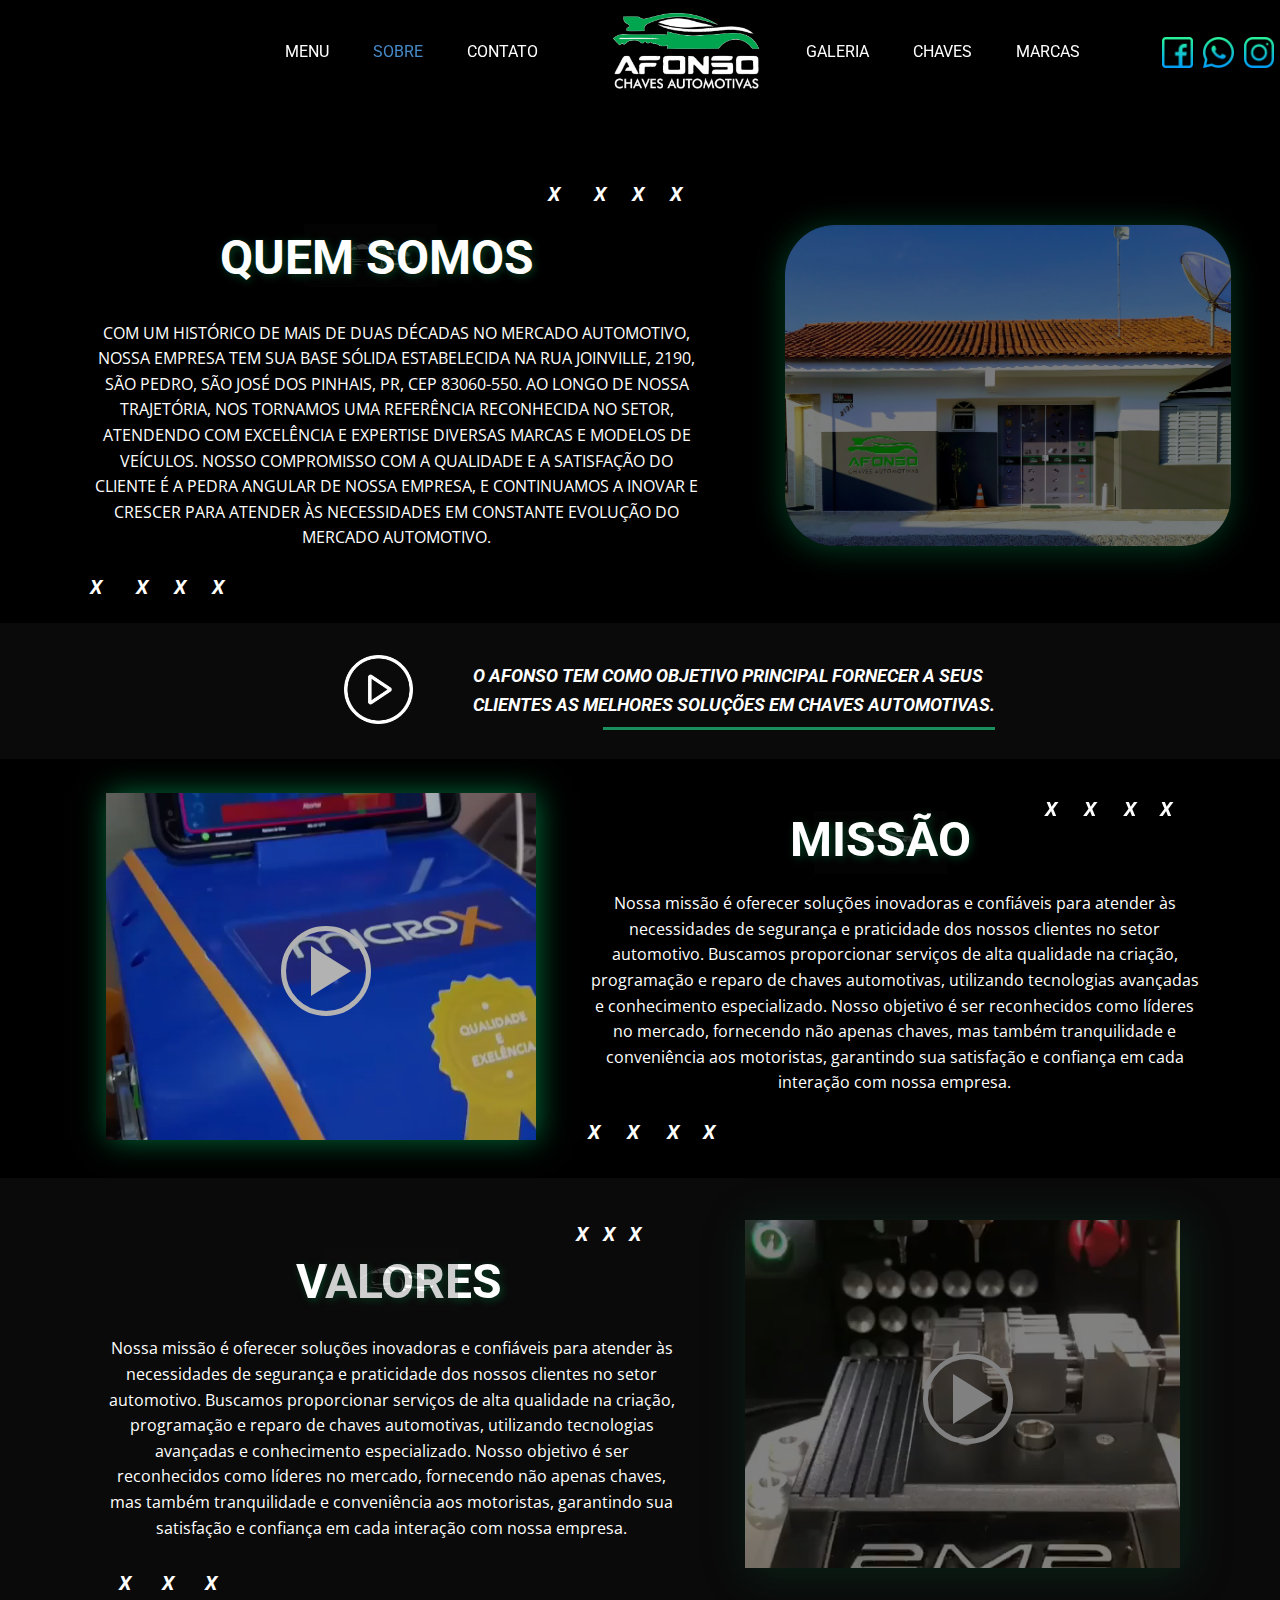
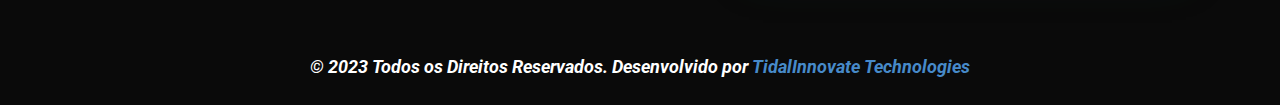
==== ABOUT/index.html @ 2c1b55ff "Add files via upload" ====
<!DOCTYPE html>
<html style="font-size: 16px;" lang="pt">

<head>
  <meta name="viewport" content="width=device-width, initial-scale=1.0">
  <meta charset="utf-8">

  <link id="u-theme-google-font" rel="stylesheet" href="https://fonts.googleapis.com/css?family=Roboto:100,100i,300,300i,400,400i,500,500i,700,700i,900,900i|Open+Sans:300,300i,400,400i,500,500i,600,600i,700,700i,800,800i">
  <link id="u-page-google-font" rel="stylesheet" href="https://fonts.googleapis.com/css?family=Roboto:100,100i,300,300i,400,400i,500,500i,700,700i,900,900i">

  <link rel="stylesheet" href="nicepage.css" media="screen">
  <link rel="stylesheet" href="Página-Inicial.css" media="screen">

  <title>Afonso Sobre</title>


  <script type="application/ld+json">{
		"@context": "http://schema.org",
		"@type": "Organization",
		"name": "Sobre",
		"logo": "images/LOGO_AFONSO-removebg-preview11.png",
		"sameAs": [
				"https://www.facebook.com/afonsochavesautomotivas?mibextid=ZbWKwL",
				"https://wa.me/5541996694881?text=Ol%C3%A1+Afonso%21+Acessei+Seu+Site+Afonso+Chaveiro+Automotivo%21",
				"https://www.instagram.com/afonsochavesautomotivas/"
		]
}</script>

</head>

<body data-home-page="Página-Inicial.html" data-home-page-title="Página Inicial" data-path-to-root="./"
  data-include-products="false" class="u-body u-overlap u-overlap-contrast u-overlap-transparent u-white u-xl-mode"
  data-lang="pt">
  <header class="u-clearfix u-grey-90 u-header u-sticky u-sticky-912f" id="sec-788a" data-animation-name=""
    data-animation-duration="0" data-animation-delay="0" data-animation-direction="">
    <div class="u-clearfix u-sheet u-sheet-1">
      <a href="../HOME/index.html" class="u-image u-logo u-image-1" data-image-width="1007" data-image-height="527">
        <img src="images/LOGO_AFONSO-removebg-preview11.png" class="u-logo-image u-logo-image-1">
      </a>
      <nav class="u-menu u-menu-one-level u-offcanvas u-menu-1">
        <div class="menu-collapse" style="font-size: 1rem; letter-spacing: 0px;">
          <a class="u-button-style u-custom-left-right-menu-spacing u-custom-padding-bottom u-custom-text-hover-color u-custom-top-bottom-menu-spacing u-nav-link u-text-active-palette-1-base u-text-hover-palette-2-base"
            href="#">
            <svg class="u-svg-link" viewBox="0 0 24 24">
              <use xmlns:xlink="http://www.w3.org/1999/xlink" xlink:href="#menu-hamburger"></use>
            </svg>
            <svg class="u-svg-content" version="1.1" id="menu-hamburger" viewBox="0 0 16 16" x="0px" y="0px"
              xmlns:xlink="http://www.w3.org/1999/xlink" xmlns="http://www.w3.org/2000/svg">
              <g>
                <rect y="1" width="16" height="2"></rect>
                <rect y="7" width="16" height="2"></rect>
                <rect y="13" width="16" height="2"></rect>
              </g>
            </svg>
          </a>
        </div>
        <div class="u-custom-menu u-nav-container">
          <ul class="u-custom-font u-heading-font u-nav u-unstyled u-nav-1">
            <li class="u-nav-item"><a href="../HOME/index.html"
                class="u-button-style u-nav-link u-text-active-palette-1-base u-text-hover-custom-color-2"
                style="padding: 10px 20px;">MENU</a>
            </li>
            <li class="u-nav-item"><a href="../ABOUT/index.html"
                class="u-button-style u-nav-link u-text-active-palette-1-base u-text-hover-custom-color-2"
                style="padding: 10px 20px;">SOBRE</a>
            </li>
            <li class="u-nav-item"><a
                class="u-button-style u-nav-link u-text-active-palette-1-base u-text-hover-custom-color-2"
                style="padding: 10px 20px;">CONTATO</a>
            </li>
          </ul>
        </div>
        <div class="u-custom-menu u-nav-container-collapse">
          <div class="u-black u-container-style u-inner-container-layout u-opacity u-opacity-95 u-sidenav">
            <div class="u-inner-container-layout u-sidenav-overflow">
              <div class="u-menu-close"></div>
              <ul class="u-align-center u-nav u-popupmenu-items u-unstyled u-nav-2">
                <li class="u-nav-item"><a class="u-button-style u-nav-link">MENU</a>
                </li>
                <li class="u-nav-item"><a class="u-button-style u-nav-link">SOBRE</a>
                </li>
                <li class="u-nav-item"><a class="u-button-style u-nav-link">CONTATO</a>
                </li>
              </ul>
            </div>
          </div>
          <div class="u-black u-menu-overlay u-opacity u-opacity-70"></div>
        </div>
      </nav>
      <nav class="u-menu u-menu-one-level u-offcanvas u-menu-2">
        <div class="menu-collapse u-custom-font u-font-roboto" style="font-size: 1rem; letter-spacing: 0px;">
          <a class="u-button-style u-custom-left-right-menu-spacing u-custom-padding-bottom u-custom-text-hover-color u-custom-top-bottom-menu-spacing u-nav-link u-text-active-palette-1-base u-text-hover-palette-2-base"
            href="#">
            <svg class="u-svg-link" viewBox="0 0 24 24">
              <use xmlns:xlink="http://www.w3.org/1999/xlink" xlink:href="#svg-8d1e"></use>
            </svg>
            <svg class="u-svg-content" version="1.1" id="svg-8d1e" viewBox="0 0 16 16" x="0px" y="0px"
              xmlns:xlink="http://www.w3.org/1999/xlink" xmlns="http://www.w3.org/2000/svg">
              <g>
                <rect y="1" width="16" height="2"></rect>
                <rect y="7" width="16" height="2"></rect>
                <rect y="13" width="16" height="2"></rect>
              </g>
            </svg>
          </a>
        </div>
        <div class="u-custom-menu u-nav-container">
          <ul class="u-custom-font u-font-roboto u-nav u-unstyled u-nav-3">
            <li class="u-nav-item"><a
                class="u-button-style u-nav-link u-text-active-palette-1-base u-text-hover-custom-color-2"
                style="padding: 10px 20px;">GALERIA</a>
            </li>
            <li class="u-nav-item"><a
                class="u-button-style u-nav-link u-text-active-palette-1-base u-text-hover-custom-color-2"
                style="padding: 10px 20px;">CHAVES</a>
            </li>
            <li class="u-nav-item"><a
                class="u-button-style u-nav-link u-text-active-palette-1-base u-text-hover-custom-color-2"
                style="padding: 10px 20px;">MARCAS</a>
            </li>
          </ul>
        </div>
        <div class="u-custom-menu u-nav-container-collapse">
          <div class="u-black u-container-style u-inner-container-layout u-opacity u-opacity-95 u-sidenav">
            <div class="u-inner-container-layout u-sidenav-overflow">
              <div class="u-menu-close"></div>
              <ul class="u-align-center u-nav u-popupmenu-items u-unstyled u-nav-4">
                <li class="u-nav-item"><a class="u-button-style u-nav-link">GALERIA</a>
                </li>
                <li class="u-nav-item"><a class="u-button-style u-nav-link">CHAVES</a>
                </li>
                <li class="u-nav-item"><a class="u-button-style u-nav-link">MARCAS</a>
                </li>
              </ul>
            </div>
          </div>
          <div class="u-black u-menu-overlay u-opacity u-opacity-70"></div>
        </div>
      </nav>
      <div class="u-social-icons u-spacing-10 u-social-icons-1">
        <a class="u-social-url" title="facebook" target="_blank"
          href="https://www.facebook.com/afonsochavesautomotivas?mibextid=ZbWKwL"><span
            class="u-file-icon u-icon u-social-facebook u-social-icon u-icon-1"><img src="images/747543.png"
              alt=""></span>
        </a>
        <a class="u-social-url" title="Whatsapp" target="_blank"
          href="https://wa.me/5541996694881?text=Ol%C3%A1+Afonso%21+Acessei+Seu+Site+Afonso+Chaveiro+Automotivo%21"><span
            class="u-file-icon u-icon u-social-icon u-social-twitter u-icon-2"><img src="images/1384079.png"
              alt=""></span>
        </a>
        <a class="u-social-url" title="https://www.instagram.com/afonsochavesautomotivas/" target="_blank"
          href="https://www.instagram.com/afonsochavesautomotivas/"><span
            class="u-file-icon u-icon u-social-icon u-social-instagram u-icon-3"><img src="images/747562.png"
              alt=""></span>
        </a>
        <a class="u-social-url" target="_blank" data-type="Custom" title="Custom" href=""><span
            class="u-file-icon u-icon u-social-custom u-social-icon u-icon-4"><img src="images/9101314.png"
              alt=""></span>
        </a>
      </div>
    </div>
  </header>
  <section class="u-clearfix u-custom-color-6 u-section-1" id="sec-0e5f">
    <div class="u-clearfix u-sheet u-sheet-1">
      <p class="u-text u-text-default u-text-1">X</p>
      <p class="u-text u-text-default u-text-2">X</p>
      <p class="u-text u-text-default u-text-3">X</p>
      <p class="u-text u-text-default u-text-4">X</p>
      <img class="custom-expanded u-image u-image-default u-opacity u-opacity-20 u-image-1"
        src="images/Cartodevisitasoficinamecnicacarroilustradopretoebranco2.png" alt="" data-image-width="1004"
        data-image-height="591">
      <h5 class="u-align-center u-text u-text-5">QUEM SOMOS</h5>
      <img class="custom-expanded u-hidden-xs u-image u-image-round u-radius-50 u-image-2"
        src="images/86807881_1528992020601541_5395140709516836864_n.jpg" alt="" data-image-width="2048"
        data-image-height="1487">
      <p class="u-align-center u-small-text u-text u-text-variant u-text-6"> COM UM HISTÓRICO DE MAIS DE DUAS DÉCADAS NO
        MERCADO AUTOMOTIVO, NOSSA EMPRESA TEM SUA BASE SÓLIDA ESTABELECIDA NA RUA JOINVILLE, 2190, SÃO PEDRO, SÃO JOSÉ
        DOS PINHAIS, PR, CEP 83060-550. AO LONGO DE NOSSA TRAJETÓRIA, NOS TORNAMOS UMA REFERÊNCIA RECONHECIDA NO SETOR,
        ATENDENDO COM EXCELÊNCIA E EXPERTISE DIVERSAS MARCAS E MODELOS DE VEÍCULOS. NOSSO COMPROMISSO COM A QUALIDADE E
        A SATISFAÇÃO DO CLIENTE É A PEDRA ANGULAR DE NOSSA EMPRESA, E CONTINUAMOS A INOVAR E CRESCER PARA ATENDER ÀS
        NECESSIDADES EM CONSTANTE EVOLUÇÃO DO MERCADO AUTOMOTIVO.</p>
      <p class="u-text u-text-default u-text-7">X</p>
      <p class="u-text u-text-default u-text-8">X</p>
      <p class="u-text u-text-default u-text-9">X</p>
      <p class="u-text u-text-default u-text-10">X</p>
    </div>
  </section>
  <section class="u-clearfix u-custom-color-1 u-section-2" id="sec-324d">
    <div class="u-clearfix u-sheet u-sheet-1">
      <div class="infinite u-social-icons u-spacing-10 u-social-icons-1" data-animation-name="pulse"
        data-animation-duration="3500" data-animation-direction="" data-animation-delay="0">
        <a class="u-social-url" title="facebook" target="_blank" href="https://facebook.com/name"><span
            class="u-file-icon u-icon u-social-facebook u-social-icon u-text-white u-icon-1"><img
              src="images/3024584-6f95a20d.png" alt=""></span>
        </a>
      </div>
      <p class="u-align-center-xs u-align-left-lg u-align-left-md u-align-left-sm u-align-left-xl u-text u-text-1"> O
        Afonso tem como objetivo principal fornecer a seus clientes as melhores soluções em chaves automotivas.</p>
      <div class="u-border-3 u-border-custom-color-3 u-expanded-width-xs u-line u-line-horizontal u-line-1"></div>
    </div>
  </section>
  <section class="u-align-center u-clearfix u-custom-color-6 u-section-3" id="sec-63b0">
    <div class="u-clearfix u-sheet u-sheet-1">
      <div class="u-expanded-width-xs u-shading u-uploaded-video u-video u-video-cover u-video-1">
        <div class="embed-responsive">
          <video class="embed-responsive-item" muted="1">
            <source src="files/Snapinsta.app_video_AF4AC5DE82F110C57F1E10A28BA719A6_video_dashinit.mp4"
              type="video/mp4">
            <p>Your browser does not support HTML5 video.</p>
          </video>
          <button class="u-video-poster"></button>
        </div>
      </div>
      <img class="custom-expanded u-image u-image-default u-opacity u-opacity-20 u-image-1"
        src="images/Cartodevisitasoficinamecnicacarroilustradopretoebranco2.png" alt="" data-image-width="1004"
        data-image-height="591">
      <h5 class="u-align-center u-text u-text-1">MISSÃO</h5>
      <p class="u-text u-text-default u-text-2">X</p>
      <p class="u-text u-text-default u-text-3">X</p>
      <p class="u-text u-text-default u-text-4">X</p>
      <p class="u-text u-text-default u-text-5">X</p>
      <p class="u-align-center u-small-text u-text u-text-variant u-text-6"> Nossa missão é oferecer soluções inovadoras
        e confiáveis para atender às necessidades de segurança e praticidade dos nossos clientes no setor automotivo.
        Buscamos proporcionar serviços de alta qualidade na criação, programação e reparo de chaves automotivas,
        utilizando tecnologias avançadas e conhecimento especializado. Nosso objetivo é ser reconhecidos como líderes no
        mercado, fornecendo não apenas chaves, mas também tranquilidade e conveniência aos motoristas, garantindo sua
        satisfação e confiança em cada interação com nossa empresa.</p>
      <p class="u-text u-text-default u-text-7">X</p>
      <p class="u-text u-text-default u-text-8">X</p>
      <p class="u-text u-text-default u-text-9">X</p>
      <p class="u-text u-text-default u-text-10">X</p>
    </div>
  </section>
  <section class="u-clearfix u-custom-color-1 u-section-4" id="sec-9ee7">
    <div class="u-clearfix u-sheet u-sheet-1">
      <div class="u-list u-list-1">
        <div class="u-repeater u-repeater-1">
          <div class="u-container-style u-list-item u-repeater-item">
            <div class="u-container-layout u-similar-container u-container-layout-1">
              <p class="u-custom-item u-text u-text-default u-text-1">X</p>
            </div>
          </div>
          <div class="u-container-style u-list-item u-repeater-item">
            <div class="u-container-layout u-similar-container u-container-layout-2">
              <p class="u-custom-item u-text u-text-default u-text-2">X</p>
            </div>
          </div>
          <div class="u-container-style u-list-item u-repeater-item">
            <div class="u-container-layout u-similar-container u-container-layout-3">
              <p class="u-custom-item u-text u-text-default u-text-3">X</p>
            </div>
          </div>
        </div>
      </div>
      <div class="u-expanded-width-xs u-shading u-uploaded-video u-video u-video-cover u-video-1">
        <div class="embed-responsive">
          <video class="embed-responsive-item" muted="1">
            <source src="files/Snapinsta.app_video_B646DDF37AE1C555E0A3A6C75332BAA9_video_dashinit.mp4"
              type="video/mp4">
            <p>Your browser does not support HTML5 video.</p>
          </video>
          <button class="u-video-poster"></button>
        </div>
      </div>
      <h5 class="u-align-center u-text u-text-4">VALORES</h5>
      <img class="custom-expanded u-image u-image-default u-opacity u-opacity-20 u-image-1"
        src="images/Cartodevisitasoficinamecnicacarroilustradopretoebranco2.png" alt="" data-image-width="1004"
        data-image-height="591">
      <p class="u-align-center u-small-text u-text u-text-variant u-text-5"> Nossa missão é oferecer soluções inovadoras
        e confiáveis para atender às necessidades de segurança e praticidade dos nossos clientes no setor automotivo.
        Buscamos proporcionar serviços de alta qualidade na criação, programação e reparo de chaves automotivas,
        utilizando tecnologias avançadas e conhecimento especializado. Nosso objetivo é ser reconhecidos como líderes no
        mercado, fornecendo não apenas chaves, mas também tranquilidade e conveniência aos motoristas, garantindo sua
        satisfação e confiança em cada interação com nossa empresa.</p>
      <p class="u-text u-text-default u-text-6">X</p>
      <p class="u-text u-text-default u-text-7">X</p>
      <p class="u-text u-text-default u-text-8">X</p>
    </div>
  </section>



  <footer class="u-align-center u-clearfix u-custom-color-1 u-footer u-footer" id="sec-695c">
    <div class="u-clearfix u-sheet u-valign-middle u-sheet-1">
      <h3 class="u-text u-text-default u-text-1"> © 2023 Todos os Direitos Reservados. Desenvolvido por <span
          class="u-text-palette-1-base">T</span>
        <span class="u-text-palette-1-base" style="">idalInnovate Technologies</span>
      </h3>
    </div>
  </footer>
  <script class="u-script" type="text/javascript" src="jquery.js" defer=""></script>
  <script class="u-script" type="text/javascript" src="nicepage.js" defer=""></script>

</body>

</html>
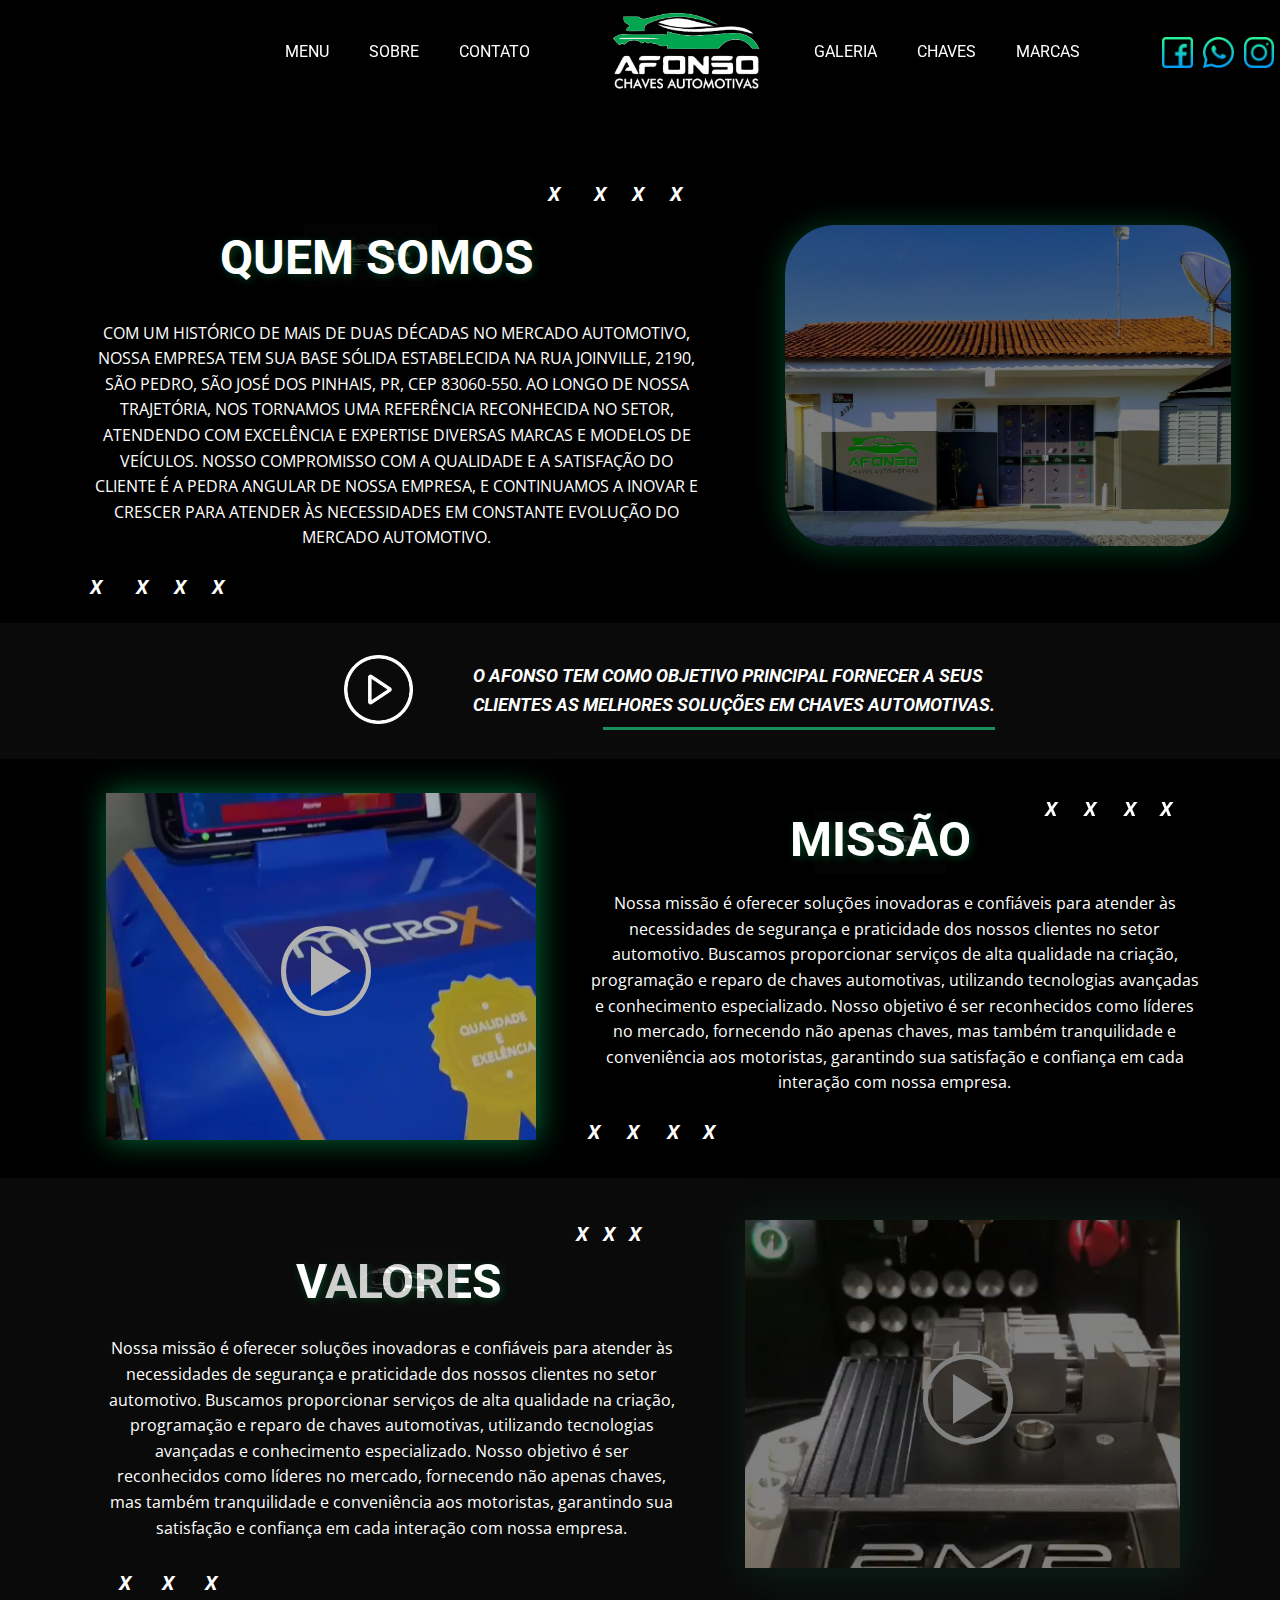
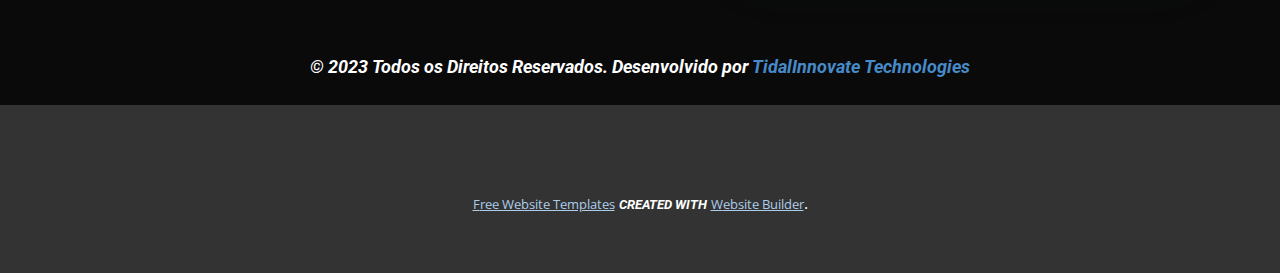
==== commit fa858f42: "V2" ====
--- a/ABOUT/index.html
+++ b/ABOUT/index.html
@@ -1,20 +1,24 @@
 <!DOCTYPE html>
-<html style="font-size: 16px;" lang="pt">
-
-<head>
-  <meta name="viewport" content="width=device-width, initial-scale=1.0">
-  <meta charset="utf-8">
-
-  <link id="u-theme-google-font" rel="stylesheet" href="https://fonts.googleapis.com/css?family=Roboto:100,100i,300,300i,400,400i,500,500i,700,700i,900,900i|Open+Sans:300,300i,400,400i,500,500i,600,600i,700,700i,800,800i">
-  <link id="u-page-google-font" rel="stylesheet" href="https://fonts.googleapis.com/css?family=Roboto:100,100i,300,300i,400,400i,500,500i,700,700i,900,900i">
-
-  <link rel="stylesheet" href="nicepage.css" media="screen">
-  <link rel="stylesheet" href="Página-Inicial.css" media="screen">
-
-  <title>Afonso Sobre</title>
-
-
-  <script type="application/ld+json">{
+<html style="font-size: 16px;" lang="pt"><head>
+    <meta name="viewport" content="width=device-width, initial-scale=1.0">
+    <meta charset="utf-8">
+    <meta name="keywords" content="">
+    <meta name="description" content="">
+    <title>Página Inicial</title>
+    <link rel="stylesheet" href="nicepage.css" media="screen">
+<link rel="stylesheet" href="Página-Inicial.css" media="screen">
+    <script class="u-script" type="text/javascript" src="jquery.js" defer=""></script>
+    <script class="u-script" type="text/javascript" src="nicepage.js" defer=""></script>
+    <meta name="generator" content="Nicepage 5.21.3, nicepage.com">
+    <link id="u-theme-google-font" rel="stylesheet" href="https://fonts.googleapis.com/css?family=Roboto:100,100i,300,300i,400,400i,500,500i,700,700i,900,900i|Open+Sans:300,300i,400,400i,500,500i,600,600i,700,700i,800,800i">
+    <link id="u-page-google-font" rel="stylesheet" href="https://fonts.googleapis.com/css?family=Roboto:100,100i,300,300i,400,400i,500,500i,700,700i,900,900i">
+    
+    
+    
+    
+    
+    
+    <script type="application/ld+json">{
 		"@context": "http://schema.org",
 		"@type": "Organization",
 		"name": "Sobre",
@@ -25,272 +29,185 @@
 				"https://www.instagram.com/afonsochavesautomotivas/"
 		]
 }</script>
-
-</head>
-
-<body data-home-page="Página-Inicial.html" data-home-page-title="Página Inicial" data-path-to-root="./"
-  data-include-products="false" class="u-body u-overlap u-overlap-contrast u-overlap-transparent u-white u-xl-mode"
-  data-lang="pt">
-  <header class="u-clearfix u-grey-90 u-header u-sticky u-sticky-912f" id="sec-788a" data-animation-name=""
-    data-animation-duration="0" data-animation-delay="0" data-animation-direction="">
-    <div class="u-clearfix u-sheet u-sheet-1">
-      <a href="../HOME/index.html" class="u-image u-logo u-image-1" data-image-width="1007" data-image-height="527">
-        <img src="images/LOGO_AFONSO-removebg-preview11.png" class="u-logo-image u-logo-image-1">
+    <meta name="theme-color" content="#478ac9">
+    <meta property="og:title" content="Página Inicial">
+    <meta property="og:type" content="website">
+  <meta data-intl-tel-input-cdn-path="intlTelInput/"></head>
+  <body data-home-page="Página-Inicial.html" data-home-page-title="Página Inicial" data-path-to-root="./" data-include-products="false" class="u-body u-overlap u-overlap-contrast u-overlap-transparent u-white u-xl-mode" data-lang="pt"><header class="u-clearfix u-grey-90 u-header u-sticky u-sticky-912f" id="sec-788a" data-animation-name="" data-animation-duration="0" data-animation-delay="0" data-animation-direction=""><div class="u-clearfix u-sheet u-sheet-1">
+        <a href="https://nicepage.com" class="u-image u-logo u-image-1" data-image-width="1007" data-image-height="527">
+          <img src="images/LOGO_AFONSO-removebg-preview11.png" class="u-logo-image u-logo-image-1">
+        </a>
+        <nav class="u-menu u-menu-one-level u-offcanvas u-menu-1">
+          <div class="menu-collapse" style="font-size: 1rem; letter-spacing: 0px;">
+            <a class="u-button-style u-custom-left-right-menu-spacing u-custom-padding-bottom u-custom-text-hover-color u-custom-top-bottom-menu-spacing u-nav-link u-text-active-palette-1-base u-text-hover-palette-2-base" href="#">
+              <svg class="u-svg-link" viewBox="0 0 24 24"><use xmlns:xlink="http://www.w3.org/1999/xlink" xlink:href="#menu-hamburger"></use></svg>
+              <svg class="u-svg-content" version="1.1" id="menu-hamburger" viewBox="0 0 16 16" x="0px" y="0px" xmlns:xlink="http://www.w3.org/1999/xlink" xmlns="http://www.w3.org/2000/svg"><g><rect y="1" width="16" height="2"></rect><rect y="7" width="16" height="2"></rect><rect y="13" width="16" height="2"></rect>
+</g></svg>
+            </a>
+          </div>
+          <div class="u-custom-menu u-nav-container">
+            <ul class="u-custom-font u-heading-font u-nav u-unstyled u-nav-1"><li class="u-nav-item"><a class="u-button-style u-nav-link u-text-active-palette-1-base u-text-hover-custom-color-2" style="padding: 10px 20px;">MENU</a>
+</li><li class="u-nav-item"><a class="u-button-style u-nav-link u-text-active-palette-1-base u-text-hover-custom-color-2" style="padding: 10px 20px;">SOBRE</a>
+</li><li class="u-nav-item"><a class="u-button-style u-nav-link u-text-active-palette-1-base u-text-hover-custom-color-2" style="padding: 10px 20px;">CONTATO</a>
+</li></ul>
+          </div>
+          <div class="u-custom-menu u-nav-container-collapse">
+            <div class="u-black u-container-style u-inner-container-layout u-opacity u-opacity-95 u-sidenav">
+              <div class="u-inner-container-layout u-sidenav-overflow">
+                <div class="u-menu-close"></div>
+                <ul class="u-align-center u-nav u-popupmenu-items u-unstyled u-nav-2"><li class="u-nav-item"><a class="u-button-style u-nav-link">MENU</a>
+</li><li class="u-nav-item"><a class="u-button-style u-nav-link">SOBRE</a>
+</li><li class="u-nav-item"><a class="u-button-style u-nav-link">CONTATO</a>
+</li></ul>
+              </div>
+            </div>
+            <div class="u-black u-menu-overlay u-opacity u-opacity-70"></div>
+          </div>
+        </nav>
+        <nav class="u-menu u-menu-one-level u-offcanvas u-menu-2">
+          <div class="menu-collapse u-custom-font u-font-roboto" style="font-size: 1rem; letter-spacing: 0px;">
+            <a class="u-button-style u-custom-left-right-menu-spacing u-custom-padding-bottom u-custom-text-hover-color u-custom-top-bottom-menu-spacing u-nav-link u-text-active-palette-1-base u-text-hover-palette-2-base" href="#">
+              <svg class="u-svg-link" viewBox="0 0 24 24"><use xmlns:xlink="http://www.w3.org/1999/xlink" xlink:href="#svg-8d1e"></use></svg>
+              <svg class="u-svg-content" version="1.1" id="svg-8d1e" viewBox="0 0 16 16" x="0px" y="0px" xmlns:xlink="http://www.w3.org/1999/xlink" xmlns="http://www.w3.org/2000/svg"><g><rect y="1" width="16" height="2"></rect><rect y="7" width="16" height="2"></rect><rect y="13" width="16" height="2"></rect>
+</g></svg>
+            </a>
+          </div>
+          <div class="u-custom-menu u-nav-container">
+            <ul class="u-custom-font u-font-roboto u-nav u-unstyled u-nav-3"><li class="u-nav-item"><a class="u-button-style u-nav-link u-text-active-palette-1-base u-text-hover-custom-color-2" style="padding: 10px 20px;">GALERIA</a>
+</li><li class="u-nav-item"><a class="u-button-style u-nav-link u-text-active-palette-1-base u-text-hover-custom-color-2" style="padding: 10px 20px;">CHAVES</a>
+</li><li class="u-nav-item"><a class="u-button-style u-nav-link u-text-active-palette-1-base u-text-hover-custom-color-2" style="padding: 10px 20px;">MARCAS</a>
+</li></ul>
+          </div>
+          <div class="u-custom-menu u-nav-container-collapse">
+            <div class="u-black u-container-style u-inner-container-layout u-opacity u-opacity-95 u-sidenav">
+              <div class="u-inner-container-layout u-sidenav-overflow">
+                <div class="u-menu-close"></div>
+                <ul class="u-align-center u-nav u-popupmenu-items u-unstyled u-nav-4"><li class="u-nav-item"><a class="u-button-style u-nav-link">GALERIA</a>
+</li><li class="u-nav-item"><a class="u-button-style u-nav-link">CHAVES</a>
+</li><li class="u-nav-item"><a class="u-button-style u-nav-link">MARCAS</a>
+</li></ul>
+              </div>
+            </div>
+            <div class="u-black u-menu-overlay u-opacity u-opacity-70"></div>
+          </div>
+        </nav>
+        <div class="u-social-icons u-spacing-10 u-social-icons-1">
+          <a class="u-social-url" title="facebook" target="_blank" href="https://www.facebook.com/afonsochavesautomotivas?mibextid=ZbWKwL"><span class="u-file-icon u-icon u-social-facebook u-social-icon u-icon-1"><img src="images/747543.png" alt=""></span>
+          </a>
+          <a class="u-social-url" title="Whatsapp" target="_blank" href="https://wa.me/5541996694881?text=Ol%C3%A1+Afonso%21+Acessei+Seu+Site+Afonso+Chaveiro+Automotivo%21"><span class="u-file-icon u-icon u-social-icon u-social-twitter u-icon-2"><img src="images/1384079.png" alt=""></span>
+          </a>
+          <a class="u-social-url" title="https://www.instagram.com/afonsochavesautomotivas/" target="_blank" href="https://www.instagram.com/afonsochavesautomotivas/"><span class="u-file-icon u-icon u-social-icon u-social-instagram u-icon-3"><img src="images/747562.png" alt=""></span>
+          </a>
+          <a class="u-social-url" target="_blank" data-type="Custom" title="Custom" href=""><span class="u-file-icon u-icon u-social-custom u-social-icon u-icon-4"><img src="images/9101314.png" alt=""></span>
+          </a>
+        </div>
+      </div></header>
+    <section class="u-clearfix u-custom-color-6 u-section-1" id="sec-0e5f">
+      <div class="u-clearfix u-sheet u-sheet-1">
+        <p class="u-text u-text-default u-text-1">X</p>
+        <p class="u-text u-text-default u-text-2">X</p>
+        <p class="u-text u-text-default u-text-3">X</p>
+        <p class="u-text u-text-default u-text-4">X</p>
+        <img class="custom-expanded u-image u-image-default u-opacity u-opacity-20 u-image-1" src="images/Cartodevisitasoficinamecnicacarroilustradopretoebranco2.png" alt="" data-image-width="1004" data-image-height="591">
+        <h5 class="u-align-center u-text u-text-5">QUEM SOMOS</h5>
+        <img class="custom-expanded u-hidden-xs u-image u-image-round u-radius-50 u-image-2" src="images/86807881_1528992020601541_5395140709516836864_n.jpg" alt="" data-image-width="2048" data-image-height="1487">
+        <p class="u-align-center u-small-text u-text u-text-variant u-text-6"> COM UM HISTÓRICO DE MAIS DE DUAS DÉCADAS NO MERCADO AUTOMOTIVO, NOSSA EMPRESA TEM SUA BASE SÓLIDA ESTABELECIDA NA RUA JOINVILLE, 2190, SÃO PEDRO, SÃO JOSÉ DOS PINHAIS, PR, CEP 83060-550. AO LONGO DE NOSSA TRAJETÓRIA, NOS TORNAMOS UMA REFERÊNCIA RECONHECIDA NO SETOR, ATENDENDO COM EXCELÊNCIA E EXPERTISE DIVERSAS MARCAS E MODELOS DE VEÍCULOS. NOSSO COMPROMISSO COM A QUALIDADE E A SATISFAÇÃO DO CLIENTE É A PEDRA ANGULAR DE NOSSA EMPRESA, E CONTINUAMOS A INOVAR E CRESCER PARA ATENDER ÀS NECESSIDADES EM CONSTANTE EVOLUÇÃO DO MERCADO AUTOMOTIVO.</p>
+        <p class="u-text u-text-default u-text-7">X</p>
+        <p class="u-text u-text-default u-text-8">X</p>
+        <p class="u-text u-text-default u-text-9">X</p>
+        <p class="u-text u-text-default u-text-10">X</p>
+      </div>
+    </section>
+    <section class="u-clearfix u-custom-color-1 u-section-2" id="sec-324d">
+      <div class="u-clearfix u-sheet u-sheet-1">
+        <div class="infinite u-social-icons u-spacing-10 u-social-icons-1" data-animation-name="pulse" data-animation-duration="3500" data-animation-direction="" data-animation-delay="0">
+          <a class="u-social-url" title="facebook" target="_blank" href="https://facebook.com/name"><span class="u-file-icon u-icon u-social-facebook u-social-icon u-text-white u-icon-1"><img src="images/3024584-6f95a20d.png" alt=""></span>
+          </a>
+        </div>
+        <p class="u-align-center-xs u-align-left-lg u-align-left-md u-align-left-sm u-align-left-xl u-text u-text-1"> O Afonso tem como objetivo principal fornecer a seus clientes as melhores soluções em chaves automotivas.</p>
+        <div class="u-border-3 u-border-custom-color-3 u-expanded-width-xs u-line u-line-horizontal u-line-1"></div>
+      </div>
+    </section>
+    <section class="u-align-center u-clearfix u-custom-color-6 u-section-3" id="sec-63b0">
+      <div class="u-clearfix u-sheet u-sheet-1">
+        <div class="u-expanded-width-xs u-shading u-uploaded-video u-video u-video-cover u-video-1">
+          <div class="embed-responsive">
+            <video class="embed-responsive-item" muted="1">
+              <source src="files/Snapinsta.app_video_AF4AC5DE82F110C57F1E10A28BA719A6_video_dashinit.mp4" type="video/mp4">
+              <p>Your browser does not support HTML5 video.</p>
+            </video>
+            <button class="u-video-poster"></button>
+          </div>
+        </div>
+        <img class="custom-expanded u-image u-image-default u-opacity u-opacity-20 u-image-1" src="images/Cartodevisitasoficinamecnicacarroilustradopretoebranco2.png" alt="" data-image-width="1004" data-image-height="591">
+        <h5 class="u-align-center u-text u-text-1">MISSÃO</h5>
+        <p class="u-text u-text-default u-text-2">X</p>
+        <p class="u-text u-text-default u-text-3">X</p>
+        <p class="u-text u-text-default u-text-4">X</p>
+        <p class="u-text u-text-default u-text-5">X</p>
+        <p class="u-align-center u-small-text u-text u-text-variant u-text-6"> Nossa missão é oferecer soluções inovadoras e confiáveis para atender às necessidades de segurança e praticidade dos nossos clientes no setor automotivo. Buscamos proporcionar serviços de alta qualidade na criação, programação e reparo de chaves automotivas, utilizando tecnologias avançadas e conhecimento especializado. Nosso objetivo é ser reconhecidos como líderes no mercado, fornecendo não apenas chaves, mas também tranquilidade e conveniência aos motoristas, garantindo sua satisfação e confiança em cada interação com nossa empresa.</p>
+        <p class="u-text u-text-default u-text-7">X</p>
+        <p class="u-text u-text-default u-text-8">X</p>
+        <p class="u-text u-text-default u-text-9">X</p>
+        <p class="u-text u-text-default u-text-10">X</p>
+      </div>
+    </section>
+    <section class="u-clearfix u-custom-color-1 u-section-4" id="sec-9ee7">
+      <div class="u-clearfix u-sheet u-sheet-1">
+        <div class="u-list u-list-1">
+          <div class="u-repeater u-repeater-1">
+            <div class="u-container-style u-list-item u-repeater-item">
+              <div class="u-container-layout u-similar-container u-container-layout-1">
+                <p class="u-custom-item u-text u-text-default u-text-1">X</p>
+              </div>
+            </div>
+            <div class="u-container-style u-list-item u-repeater-item">
+              <div class="u-container-layout u-similar-container u-container-layout-2">
+                <p class="u-custom-item u-text u-text-default u-text-2">X</p>
+              </div>
+            </div>
+            <div class="u-container-style u-list-item u-repeater-item">
+              <div class="u-container-layout u-similar-container u-container-layout-3">
+                <p class="u-custom-item u-text u-text-default u-text-3">X</p>
+              </div>
+            </div>
+          </div>
+        </div>
+        <div class="u-expanded-width-xs u-shading u-uploaded-video u-video u-video-cover u-video-1">
+          <div class="embed-responsive">
+            <video class="embed-responsive-item" muted="1">
+              <source src="files/Snapinsta.app_video_B646DDF37AE1C555E0A3A6C75332BAA9_video_dashinit.mp4" type="video/mp4">
+              <p>Your browser does not support HTML5 video.</p>
+            </video>
+            <button class="u-video-poster"></button>
+          </div>
+        </div>
+        <h5 class="u-align-center u-text u-text-4">VALORES</h5>
+        <img class="custom-expanded u-image u-image-default u-opacity u-opacity-20 u-image-1" src="images/Cartodevisitasoficinamecnicacarroilustradopretoebranco2.png" alt="" data-image-width="1004" data-image-height="591">
+        <p class="u-align-center u-small-text u-text u-text-variant u-text-5"> Nossa missão é oferecer soluções inovadoras e confiáveis para atender às necessidades de segurança e praticidade dos nossos clientes no setor automotivo. Buscamos proporcionar serviços de alta qualidade na criação, programação e reparo de chaves automotivas, utilizando tecnologias avançadas e conhecimento especializado. Nosso objetivo é ser reconhecidos como líderes no mercado, fornecendo não apenas chaves, mas também tranquilidade e conveniência aos motoristas, garantindo sua satisfação e confiança em cada interação com nossa empresa.</p>
+        <p class="u-text u-text-default u-text-6">X</p>
+        <p class="u-text u-text-default u-text-7">X</p>
+        <p class="u-text u-text-default u-text-8">X</p>
+      </div>
+    </section>
+    
+    
+    
+    <footer class="u-align-center u-clearfix u-custom-color-1 u-footer u-footer" id="sec-695c"><div class="u-clearfix u-sheet u-valign-middle u-sheet-1">
+        <h3 class="u-text u-text-default u-text-1"> © 2023 Todos os Direitos Reservados. Desenvolvido por <span class="u-text-palette-1-base">T</span>
+          <span class="u-text-palette-1-base" style="">idalInnovate Technologies</span>
+        </h3>
+      </div></footer>
+    <section class="u-backlink u-clearfix u-grey-80">
+      <a class="u-link" href="https://nicepage.com/website-templates" target="_blank">
+        <span>Free Website Templates</span>
       </a>
-      <nav class="u-menu u-menu-one-level u-offcanvas u-menu-1">
-        <div class="menu-collapse" style="font-size: 1rem; letter-spacing: 0px;">
-          <a class="u-button-style u-custom-left-right-menu-spacing u-custom-padding-bottom u-custom-text-hover-color u-custom-top-bottom-menu-spacing u-nav-link u-text-active-palette-1-base u-text-hover-palette-2-base"
-            href="#">
-            <svg class="u-svg-link" viewBox="0 0 24 24">
-              <use xmlns:xlink="http://www.w3.org/1999/xlink" xlink:href="#menu-hamburger"></use>
-            </svg>
-            <svg class="u-svg-content" version="1.1" id="menu-hamburger" viewBox="0 0 16 16" x="0px" y="0px"
-              xmlns:xlink="http://www.w3.org/1999/xlink" xmlns="http://www.w3.org/2000/svg">
-              <g>
-                <rect y="1" width="16" height="2"></rect>
-                <rect y="7" width="16" height="2"></rect>
-                <rect y="13" width="16" height="2"></rect>
-              </g>
-            </svg>
-          </a>
-        </div>
-        <div class="u-custom-menu u-nav-container">
-          <ul class="u-custom-font u-heading-font u-nav u-unstyled u-nav-1">
-            <li class="u-nav-item"><a href="../HOME/index.html"
-                class="u-button-style u-nav-link u-text-active-palette-1-base u-text-hover-custom-color-2"
-                style="padding: 10px 20px;">MENU</a>
-            </li>
-            <li class="u-nav-item"><a href="../ABOUT/index.html"
-                class="u-button-style u-nav-link u-text-active-palette-1-base u-text-hover-custom-color-2"
-                style="padding: 10px 20px;">SOBRE</a>
-            </li>
-            <li class="u-nav-item"><a
-                class="u-button-style u-nav-link u-text-active-palette-1-base u-text-hover-custom-color-2"
-                style="padding: 10px 20px;">CONTATO</a>
-            </li>
-          </ul>
-        </div>
-        <div class="u-custom-menu u-nav-container-collapse">
-          <div class="u-black u-container-style u-inner-container-layout u-opacity u-opacity-95 u-sidenav">
-            <div class="u-inner-container-layout u-sidenav-overflow">
-              <div class="u-menu-close"></div>
-              <ul class="u-align-center u-nav u-popupmenu-items u-unstyled u-nav-2">
-                <li class="u-nav-item"><a class="u-button-style u-nav-link">MENU</a>
-                </li>
-                <li class="u-nav-item"><a class="u-button-style u-nav-link">SOBRE</a>
-                </li>
-                <li class="u-nav-item"><a class="u-button-style u-nav-link">CONTATO</a>
-                </li>
-              </ul>
-            </div>
-          </div>
-          <div class="u-black u-menu-overlay u-opacity u-opacity-70"></div>
-        </div>
-      </nav>
-      <nav class="u-menu u-menu-one-level u-offcanvas u-menu-2">
-        <div class="menu-collapse u-custom-font u-font-roboto" style="font-size: 1rem; letter-spacing: 0px;">
-          <a class="u-button-style u-custom-left-right-menu-spacing u-custom-padding-bottom u-custom-text-hover-color u-custom-top-bottom-menu-spacing u-nav-link u-text-active-palette-1-base u-text-hover-palette-2-base"
-            href="#">
-            <svg class="u-svg-link" viewBox="0 0 24 24">
-              <use xmlns:xlink="http://www.w3.org/1999/xlink" xlink:href="#svg-8d1e"></use>
-            </svg>
-            <svg class="u-svg-content" version="1.1" id="svg-8d1e" viewBox="0 0 16 16" x="0px" y="0px"
-              xmlns:xlink="http://www.w3.org/1999/xlink" xmlns="http://www.w3.org/2000/svg">
-              <g>
-                <rect y="1" width="16" height="2"></rect>
-                <rect y="7" width="16" height="2"></rect>
-                <rect y="13" width="16" height="2"></rect>
-              </g>
-            </svg>
-          </a>
-        </div>
-        <div class="u-custom-menu u-nav-container">
-          <ul class="u-custom-font u-font-roboto u-nav u-unstyled u-nav-3">
-            <li class="u-nav-item"><a
-                class="u-button-style u-nav-link u-text-active-palette-1-base u-text-hover-custom-color-2"
-                style="padding: 10px 20px;">GALERIA</a>
-            </li>
-            <li class="u-nav-item"><a
-                class="u-button-style u-nav-link u-text-active-palette-1-base u-text-hover-custom-color-2"
-                style="padding: 10px 20px;">CHAVES</a>
-            </li>
-            <li class="u-nav-item"><a
-                class="u-button-style u-nav-link u-text-active-palette-1-base u-text-hover-custom-color-2"
-                style="padding: 10px 20px;">MARCAS</a>
-            </li>
-          </ul>
-        </div>
-        <div class="u-custom-menu u-nav-container-collapse">
-          <div class="u-black u-container-style u-inner-container-layout u-opacity u-opacity-95 u-sidenav">
-            <div class="u-inner-container-layout u-sidenav-overflow">
-              <div class="u-menu-close"></div>
-              <ul class="u-align-center u-nav u-popupmenu-items u-unstyled u-nav-4">
-                <li class="u-nav-item"><a class="u-button-style u-nav-link">GALERIA</a>
-                </li>
-                <li class="u-nav-item"><a class="u-button-style u-nav-link">CHAVES</a>
-                </li>
-                <li class="u-nav-item"><a class="u-button-style u-nav-link">MARCAS</a>
-                </li>
-              </ul>
-            </div>
-          </div>
-          <div class="u-black u-menu-overlay u-opacity u-opacity-70"></div>
-        </div>
-      </nav>
-      <div class="u-social-icons u-spacing-10 u-social-icons-1">
-        <a class="u-social-url" title="facebook" target="_blank"
-          href="https://www.facebook.com/afonsochavesautomotivas?mibextid=ZbWKwL"><span
-            class="u-file-icon u-icon u-social-facebook u-social-icon u-icon-1"><img src="images/747543.png"
-              alt=""></span>
-        </a>
-        <a class="u-social-url" title="Whatsapp" target="_blank"
-          href="https://wa.me/5541996694881?text=Ol%C3%A1+Afonso%21+Acessei+Seu+Site+Afonso+Chaveiro+Automotivo%21"><span
-            class="u-file-icon u-icon u-social-icon u-social-twitter u-icon-2"><img src="images/1384079.png"
-              alt=""></span>
-        </a>
-        <a class="u-social-url" title="https://www.instagram.com/afonsochavesautomotivas/" target="_blank"
-          href="https://www.instagram.com/afonsochavesautomotivas/"><span
-            class="u-file-icon u-icon u-social-icon u-social-instagram u-icon-3"><img src="images/747562.png"
-              alt=""></span>
-        </a>
-        <a class="u-social-url" target="_blank" data-type="Custom" title="Custom" href=""><span
-            class="u-file-icon u-icon u-social-custom u-social-icon u-icon-4"><img src="images/9101314.png"
-              alt=""></span>
-        </a>
-      </div>
-    </div>
-  </header>
-  <section class="u-clearfix u-custom-color-6 u-section-1" id="sec-0e5f">
-    <div class="u-clearfix u-sheet u-sheet-1">
-      <p class="u-text u-text-default u-text-1">X</p>
-      <p class="u-text u-text-default u-text-2">X</p>
-      <p class="u-text u-text-default u-text-3">X</p>
-      <p class="u-text u-text-default u-text-4">X</p>
-      <img class="custom-expanded u-image u-image-default u-opacity u-opacity-20 u-image-1"
-        src="images/Cartodevisitasoficinamecnicacarroilustradopretoebranco2.png" alt="" data-image-width="1004"
-        data-image-height="591">
-      <h5 class="u-align-center u-text u-text-5">QUEM SOMOS</h5>
-      <img class="custom-expanded u-hidden-xs u-image u-image-round u-radius-50 u-image-2"
-        src="images/86807881_1528992020601541_5395140709516836864_n.jpg" alt="" data-image-width="2048"
-        data-image-height="1487">
-      <p class="u-align-center u-small-text u-text u-text-variant u-text-6"> COM UM HISTÓRICO DE MAIS DE DUAS DÉCADAS NO
-        MERCADO AUTOMOTIVO, NOSSA EMPRESA TEM SUA BASE SÓLIDA ESTABELECIDA NA RUA JOINVILLE, 2190, SÃO PEDRO, SÃO JOSÉ
-        DOS PINHAIS, PR, CEP 83060-550. AO LONGO DE NOSSA TRAJETÓRIA, NOS TORNAMOS UMA REFERÊNCIA RECONHECIDA NO SETOR,
-        ATENDENDO COM EXCELÊNCIA E EXPERTISE DIVERSAS MARCAS E MODELOS DE VEÍCULOS. NOSSO COMPROMISSO COM A QUALIDADE E
-        A SATISFAÇÃO DO CLIENTE É A PEDRA ANGULAR DE NOSSA EMPRESA, E CONTINUAMOS A INOVAR E CRESCER PARA ATENDER ÀS
-        NECESSIDADES EM CONSTANTE EVOLUÇÃO DO MERCADO AUTOMOTIVO.</p>
-      <p class="u-text u-text-default u-text-7">X</p>
-      <p class="u-text u-text-default u-text-8">X</p>
-      <p class="u-text u-text-default u-text-9">X</p>
-      <p class="u-text u-text-default u-text-10">X</p>
-    </div>
-  </section>
-  <section class="u-clearfix u-custom-color-1 u-section-2" id="sec-324d">
-    <div class="u-clearfix u-sheet u-sheet-1">
-      <div class="infinite u-social-icons u-spacing-10 u-social-icons-1" data-animation-name="pulse"
-        data-animation-duration="3500" data-animation-direction="" data-animation-delay="0">
-        <a class="u-social-url" title="facebook" target="_blank" href="https://facebook.com/name"><span
-            class="u-file-icon u-icon u-social-facebook u-social-icon u-text-white u-icon-1"><img
-              src="images/3024584-6f95a20d.png" alt=""></span>
-        </a>
-      </div>
-      <p class="u-align-center-xs u-align-left-lg u-align-left-md u-align-left-sm u-align-left-xl u-text u-text-1"> O
-        Afonso tem como objetivo principal fornecer a seus clientes as melhores soluções em chaves automotivas.</p>
-      <div class="u-border-3 u-border-custom-color-3 u-expanded-width-xs u-line u-line-horizontal u-line-1"></div>
-    </div>
-  </section>
-  <section class="u-align-center u-clearfix u-custom-color-6 u-section-3" id="sec-63b0">
-    <div class="u-clearfix u-sheet u-sheet-1">
-      <div class="u-expanded-width-xs u-shading u-uploaded-video u-video u-video-cover u-video-1">
-        <div class="embed-responsive">
-          <video class="embed-responsive-item" muted="1">
-            <source src="files/Snapinsta.app_video_AF4AC5DE82F110C57F1E10A28BA719A6_video_dashinit.mp4"
-              type="video/mp4">
-            <p>Your browser does not support HTML5 video.</p>
-          </video>
-          <button class="u-video-poster"></button>
-        </div>
-      </div>
-      <img class="custom-expanded u-image u-image-default u-opacity u-opacity-20 u-image-1"
-        src="images/Cartodevisitasoficinamecnicacarroilustradopretoebranco2.png" alt="" data-image-width="1004"
-        data-image-height="591">
-      <h5 class="u-align-center u-text u-text-1">MISSÃO</h5>
-      <p class="u-text u-text-default u-text-2">X</p>
-      <p class="u-text u-text-default u-text-3">X</p>
-      <p class="u-text u-text-default u-text-4">X</p>
-      <p class="u-text u-text-default u-text-5">X</p>
-      <p class="u-align-center u-small-text u-text u-text-variant u-text-6"> Nossa missão é oferecer soluções inovadoras
-        e confiáveis para atender às necessidades de segurança e praticidade dos nossos clientes no setor automotivo.
-        Buscamos proporcionar serviços de alta qualidade na criação, programação e reparo de chaves automotivas,
-        utilizando tecnologias avançadas e conhecimento especializado. Nosso objetivo é ser reconhecidos como líderes no
-        mercado, fornecendo não apenas chaves, mas também tranquilidade e conveniência aos motoristas, garantindo sua
-        satisfação e confiança em cada interação com nossa empresa.</p>
-      <p class="u-text u-text-default u-text-7">X</p>
-      <p class="u-text u-text-default u-text-8">X</p>
-      <p class="u-text u-text-default u-text-9">X</p>
-      <p class="u-text u-text-default u-text-10">X</p>
-    </div>
-  </section>
-  <section class="u-clearfix u-custom-color-1 u-section-4" id="sec-9ee7">
-    <div class="u-clearfix u-sheet u-sheet-1">
-      <div class="u-list u-list-1">
-        <div class="u-repeater u-repeater-1">
-          <div class="u-container-style u-list-item u-repeater-item">
-            <div class="u-container-layout u-similar-container u-container-layout-1">
-              <p class="u-custom-item u-text u-text-default u-text-1">X</p>
-            </div>
-          </div>
-          <div class="u-container-style u-list-item u-repeater-item">
-            <div class="u-container-layout u-similar-container u-container-layout-2">
-              <p class="u-custom-item u-text u-text-default u-text-2">X</p>
-            </div>
-          </div>
-          <div class="u-container-style u-list-item u-repeater-item">
-            <div class="u-container-layout u-similar-container u-container-layout-3">
-              <p class="u-custom-item u-text u-text-default u-text-3">X</p>
-            </div>
-          </div>
-        </div>
-      </div>
-      <div class="u-expanded-width-xs u-shading u-uploaded-video u-video u-video-cover u-video-1">
-        <div class="embed-responsive">
-          <video class="embed-responsive-item" muted="1">
-            <source src="files/Snapinsta.app_video_B646DDF37AE1C555E0A3A6C75332BAA9_video_dashinit.mp4"
-              type="video/mp4">
-            <p>Your browser does not support HTML5 video.</p>
-          </video>
-          <button class="u-video-poster"></button>
-        </div>
-      </div>
-      <h5 class="u-align-center u-text u-text-4">VALORES</h5>
-      <img class="custom-expanded u-image u-image-default u-opacity u-opacity-20 u-image-1"
-        src="images/Cartodevisitasoficinamecnicacarroilustradopretoebranco2.png" alt="" data-image-width="1004"
-        data-image-height="591">
-      <p class="u-align-center u-small-text u-text u-text-variant u-text-5"> Nossa missão é oferecer soluções inovadoras
-        e confiáveis para atender às necessidades de segurança e praticidade dos nossos clientes no setor automotivo.
-        Buscamos proporcionar serviços de alta qualidade na criação, programação e reparo de chaves automotivas,
-        utilizando tecnologias avançadas e conhecimento especializado. Nosso objetivo é ser reconhecidos como líderes no
-        mercado, fornecendo não apenas chaves, mas também tranquilidade e conveniência aos motoristas, garantindo sua
-        satisfação e confiança em cada interação com nossa empresa.</p>
-      <p class="u-text u-text-default u-text-6">X</p>
-      <p class="u-text u-text-default u-text-7">X</p>
-      <p class="u-text u-text-default u-text-8">X</p>
-    </div>
-  </section>
-
-
-
-  <footer class="u-align-center u-clearfix u-custom-color-1 u-footer u-footer" id="sec-695c">
-    <div class="u-clearfix u-sheet u-valign-middle u-sheet-1">
-      <h3 class="u-text u-text-default u-text-1"> © 2023 Todos os Direitos Reservados. Desenvolvido por <span
-          class="u-text-palette-1-base">T</span>
-        <span class="u-text-palette-1-base" style="">idalInnovate Technologies</span>
-      </h3>
-    </div>
-  </footer>
-  <script class="u-script" type="text/javascript" src="jquery.js" defer=""></script>
-  <script class="u-script" type="text/javascript" src="nicepage.js" defer=""></script>
-
-</body>
-
-</html>+      <p class="u-text">
+        <span>created with</span>
+      </p>
+      <a class="u-link" href="https://nicepage.com/website-builder" target="_blank">
+        <span>Website Builder</span>
+      </a>. 
+    </section>
+  
+</body></html>--- a/ABOUT/nicepage.css
+++ b/ABOUT/nicepage.css
@@ -43444,12 +43444,12 @@
   .u-header .u-menu-1 {
     margin-top: 65px;
     margin-right: auto;
-    margin-left: 124px;
+    margin-left: 129px;
   }
 
   .u-header .u-menu-2 {
     margin-top: -32px;
-    margin-right: 130px;
+    margin-right: 146px;
     margin-left: auto;
   }
 
--- a/ABOUT/Página-Inicial.css
+++ b/ABOUT/Página-Inicial.css
@@ -198,24 +198,41 @@
   }
 
   .u-section-1 .u-text-1 {
-    margin-left: 179px;
+    width: auto;
+    margin-top: 531px;
+    margin-right: 31px;
+    margin-left: auto;
+  }
+
+  .u-section-1 .u-text-2 {
+    width: auto;
+    margin-top: -25px;
+    margin-right: 11px;
+    margin-left: auto;
   }
 
   .u-section-1 .u-text-3 {
-    margin-left: 167px;
+    width: auto;
+    margin-top: -25px;
+    margin-right: 78px;
+    margin-left: auto;
   }
 
   .u-section-1 .u-text-4 {
-    margin-left: 156px;
+    width: auto;
+    margin-top: -25px;
+    margin-right: 55px;
+    margin-left: auto;
   }
 
   .u-section-1 .u-image-1 {
-    margin-left: 207px;
+    margin-top: -314px;
+    margin-left: 93px;
   }
 
   .u-section-1 .u-text-5 {
     width: auto;
-    margin-top: -20px;
+    margin-top: -60px;
   }
 
   .u-section-1 .u-image-2 {
@@ -228,7 +245,7 @@
   .u-section-1 .u-text-6 {
     font-size: 0.75rem;
     width: auto;
-    margin-top: 14px;
+    margin-top: 8px;
   }
 
   .u-section-1 .u-text-7 {
@@ -599,7 +616,6 @@
 
 .u-section-4 .u-repeater-1 {
   min-height: 45px;
-  grid-auto-columns: calc(33.3333% - 3.33333px);
   grid-template-columns: calc(33.3333% - 3.33333px) calc(33.3333% - 3.33333px) calc(33.3333% - 3.33333px);
   grid-gap: 5px 5px;
 }
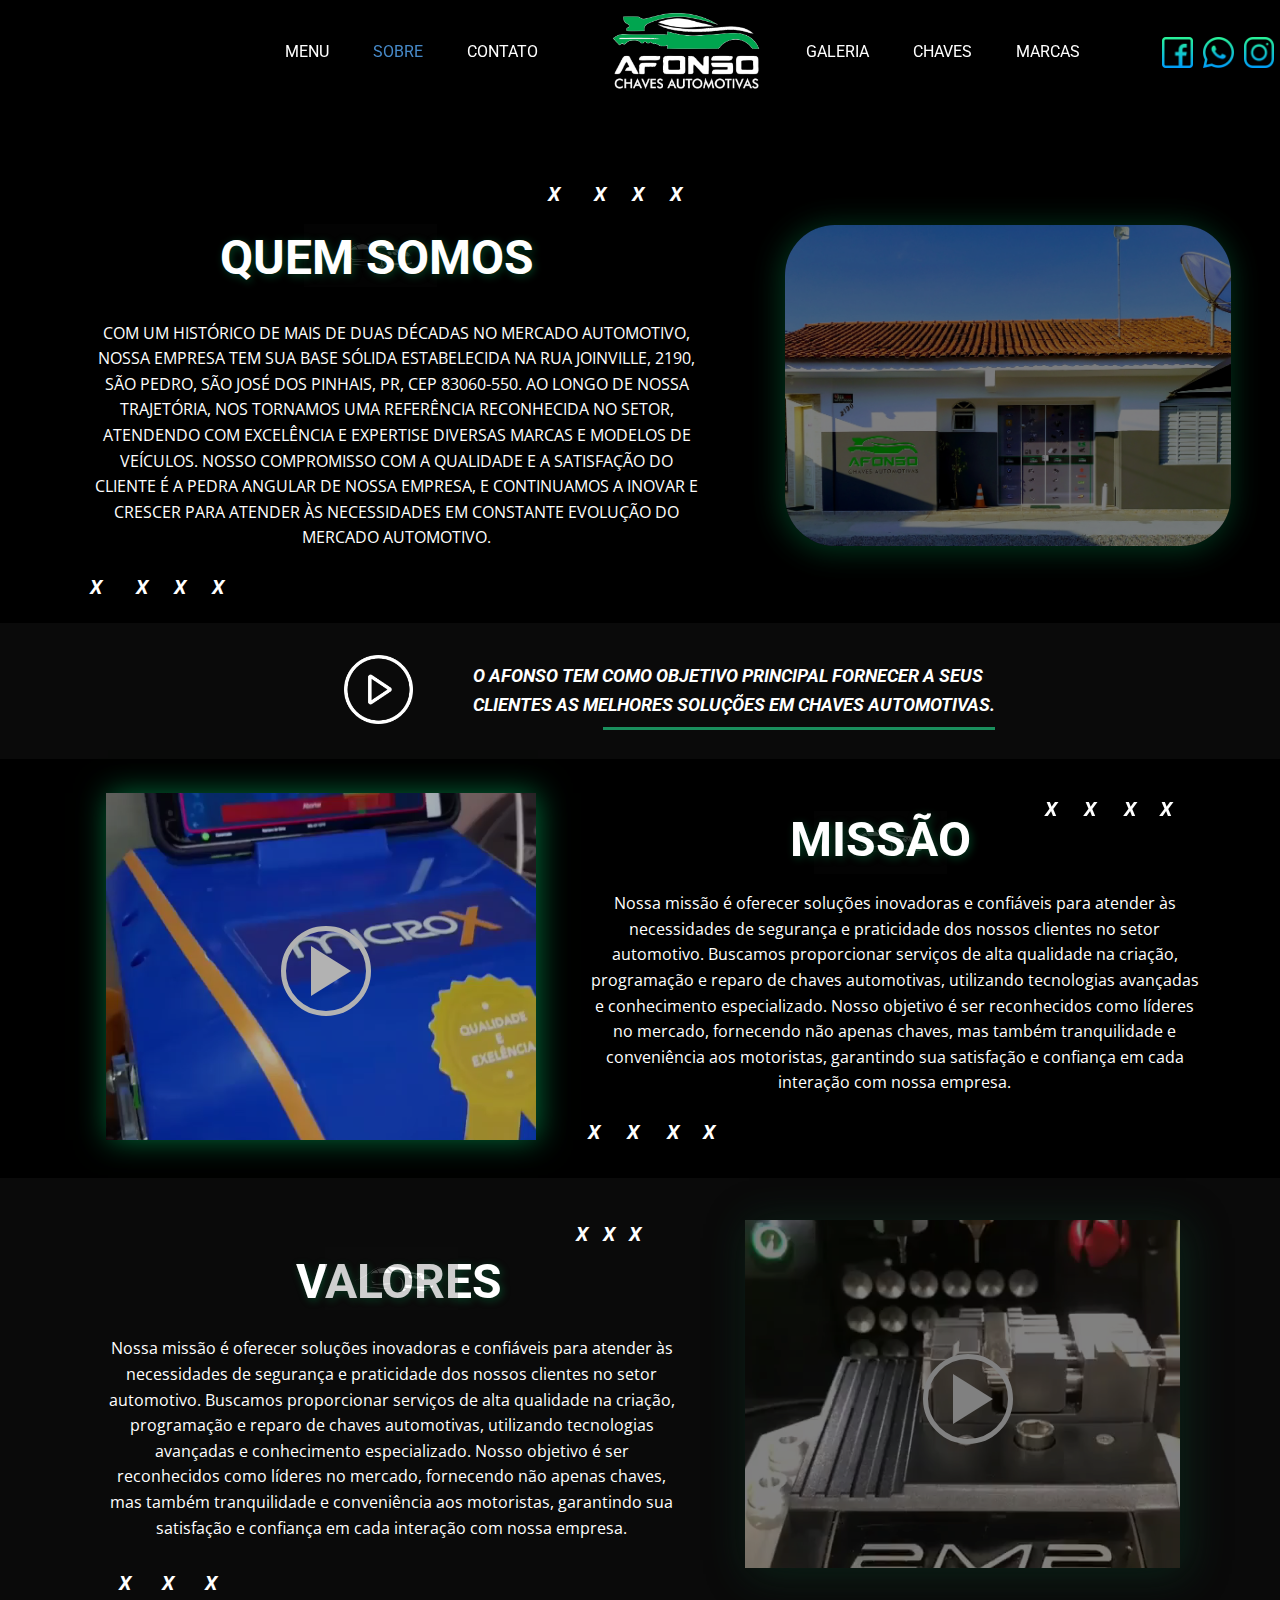
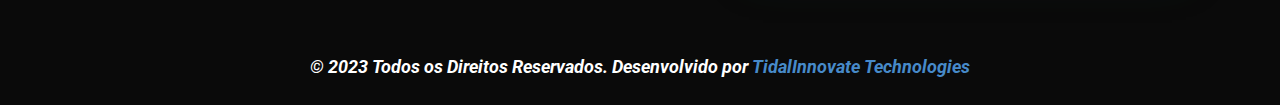
==== commit 87c98f15: "V2.1" ====
--- a/ABOUT/index.html
+++ b/ABOUT/index.html
@@ -1,24 +1,22 @@
 <!DOCTYPE html>
-<html style="font-size: 16px;" lang="pt"><head>
-    <meta name="viewport" content="width=device-width, initial-scale=1.0">
-    <meta charset="utf-8">
-    <meta name="keywords" content="">
-    <meta name="description" content="">
-    <title>Página Inicial</title>
-    <link rel="stylesheet" href="nicepage.css" media="screen">
-<link rel="stylesheet" href="Página-Inicial.css" media="screen">
-    <script class="u-script" type="text/javascript" src="jquery.js" defer=""></script>
-    <script class="u-script" type="text/javascript" src="nicepage.js" defer=""></script>
-    <meta name="generator" content="Nicepage 5.21.3, nicepage.com">
-    <link id="u-theme-google-font" rel="stylesheet" href="https://fonts.googleapis.com/css?family=Roboto:100,100i,300,300i,400,400i,500,500i,700,700i,900,900i|Open+Sans:300,300i,400,400i,500,500i,600,600i,700,700i,800,800i">
-    <link id="u-page-google-font" rel="stylesheet" href="https://fonts.googleapis.com/css?family=Roboto:100,100i,300,300i,400,400i,500,500i,700,700i,900,900i">
-    
-    
-    
-    
-    
-    
-    <script type="application/ld+json">{
+<html style="font-size: 16px;" lang="pt">
+
+<head>
+  <meta name="viewport" content="width=device-width, initial-scale=1.0">
+  <meta charset="utf-8">
+
+  <link rel="stylesheet" href="nicepage.css" media="screen">
+  <link rel="stylesheet" href="Página-Inicial.css" media="screen">
+  <link id="u-theme-google-font" rel="stylesheet" href="https://fonts.googleapis.com/css?family=Roboto:100,100i,300,300i,400,400i,500,500i,700,700i,900,900i|Open+Sans:300,300i,400,400i,500,500i,600,600i,700,700i,800,800i">
+  <link id="u-page-google-font" rel="stylesheet" href="https://fonts.googleapis.com/css?family=Roboto:100,100i,300,300i,400,400i,500,500i,700,700i,900,900i">
+
+
+
+  <title>Afonso Chaves Automotivo | Sobre </title>
+
+
+
+  <script type="application/ld+json">{
 		"@context": "http://schema.org",
 		"@type": "Organization",
 		"name": "Sobre",
@@ -28,186 +26,277 @@
 				"https://wa.me/5541996694881?text=Ol%C3%A1+Afonso%21+Acessei+Seu+Site+Afonso+Chaveiro+Automotivo%21",
 				"https://www.instagram.com/afonsochavesautomotivas/"
 		]
-}</script>
-    <meta name="theme-color" content="#478ac9">
-    <meta property="og:title" content="Página Inicial">
-    <meta property="og:type" content="website">
-  <meta data-intl-tel-input-cdn-path="intlTelInput/"></head>
-  <body data-home-page="Página-Inicial.html" data-home-page-title="Página Inicial" data-path-to-root="./" data-include-products="false" class="u-body u-overlap u-overlap-contrast u-overlap-transparent u-white u-xl-mode" data-lang="pt"><header class="u-clearfix u-grey-90 u-header u-sticky u-sticky-912f" id="sec-788a" data-animation-name="" data-animation-duration="0" data-animation-delay="0" data-animation-direction=""><div class="u-clearfix u-sheet u-sheet-1">
-        <a href="https://nicepage.com" class="u-image u-logo u-image-1" data-image-width="1007" data-image-height="527">
-          <img src="images/LOGO_AFONSO-removebg-preview11.png" class="u-logo-image u-logo-image-1">
-        </a>
-        <nav class="u-menu u-menu-one-level u-offcanvas u-menu-1">
-          <div class="menu-collapse" style="font-size: 1rem; letter-spacing: 0px;">
-            <a class="u-button-style u-custom-left-right-menu-spacing u-custom-padding-bottom u-custom-text-hover-color u-custom-top-bottom-menu-spacing u-nav-link u-text-active-palette-1-base u-text-hover-palette-2-base" href="#">
-              <svg class="u-svg-link" viewBox="0 0 24 24"><use xmlns:xlink="http://www.w3.org/1999/xlink" xlink:href="#menu-hamburger"></use></svg>
-              <svg class="u-svg-content" version="1.1" id="menu-hamburger" viewBox="0 0 16 16" x="0px" y="0px" xmlns:xlink="http://www.w3.org/1999/xlink" xmlns="http://www.w3.org/2000/svg"><g><rect y="1" width="16" height="2"></rect><rect y="7" width="16" height="2"></rect><rect y="13" width="16" height="2"></rect>
-</g></svg>
-            </a>
-          </div>
-          <div class="u-custom-menu u-nav-container">
-            <ul class="u-custom-font u-heading-font u-nav u-unstyled u-nav-1"><li class="u-nav-item"><a class="u-button-style u-nav-link u-text-active-palette-1-base u-text-hover-custom-color-2" style="padding: 10px 20px;">MENU</a>
-</li><li class="u-nav-item"><a class="u-button-style u-nav-link u-text-active-palette-1-base u-text-hover-custom-color-2" style="padding: 10px 20px;">SOBRE</a>
-</li><li class="u-nav-item"><a class="u-button-style u-nav-link u-text-active-palette-1-base u-text-hover-custom-color-2" style="padding: 10px 20px;">CONTATO</a>
-</li></ul>
-          </div>
-          <div class="u-custom-menu u-nav-container-collapse">
-            <div class="u-black u-container-style u-inner-container-layout u-opacity u-opacity-95 u-sidenav">
-              <div class="u-inner-container-layout u-sidenav-overflow">
-                <div class="u-menu-close"></div>
-                <ul class="u-align-center u-nav u-popupmenu-items u-unstyled u-nav-2"><li class="u-nav-item"><a class="u-button-style u-nav-link">MENU</a>
-</li><li class="u-nav-item"><a class="u-button-style u-nav-link">SOBRE</a>
-</li><li class="u-nav-item"><a class="u-button-style u-nav-link">CONTATO</a>
-</li></ul>
-              </div>
-            </div>
-            <div class="u-black u-menu-overlay u-opacity u-opacity-70"></div>
-          </div>
-        </nav>
-        <nav class="u-menu u-menu-one-level u-offcanvas u-menu-2">
-          <div class="menu-collapse u-custom-font u-font-roboto" style="font-size: 1rem; letter-spacing: 0px;">
-            <a class="u-button-style u-custom-left-right-menu-spacing u-custom-padding-bottom u-custom-text-hover-color u-custom-top-bottom-menu-spacing u-nav-link u-text-active-palette-1-base u-text-hover-palette-2-base" href="#">
-              <svg class="u-svg-link" viewBox="0 0 24 24"><use xmlns:xlink="http://www.w3.org/1999/xlink" xlink:href="#svg-8d1e"></use></svg>
-              <svg class="u-svg-content" version="1.1" id="svg-8d1e" viewBox="0 0 16 16" x="0px" y="0px" xmlns:xlink="http://www.w3.org/1999/xlink" xmlns="http://www.w3.org/2000/svg"><g><rect y="1" width="16" height="2"></rect><rect y="7" width="16" height="2"></rect><rect y="13" width="16" height="2"></rect>
-</g></svg>
-            </a>
-          </div>
-          <div class="u-custom-menu u-nav-container">
-            <ul class="u-custom-font u-font-roboto u-nav u-unstyled u-nav-3"><li class="u-nav-item"><a class="u-button-style u-nav-link u-text-active-palette-1-base u-text-hover-custom-color-2" style="padding: 10px 20px;">GALERIA</a>
-</li><li class="u-nav-item"><a class="u-button-style u-nav-link u-text-active-palette-1-base u-text-hover-custom-color-2" style="padding: 10px 20px;">CHAVES</a>
-</li><li class="u-nav-item"><a class="u-button-style u-nav-link u-text-active-palette-1-base u-text-hover-custom-color-2" style="padding: 10px 20px;">MARCAS</a>
-</li></ul>
-          </div>
-          <div class="u-custom-menu u-nav-container-collapse">
-            <div class="u-black u-container-style u-inner-container-layout u-opacity u-opacity-95 u-sidenav">
-              <div class="u-inner-container-layout u-sidenav-overflow">
-                <div class="u-menu-close"></div>
-                <ul class="u-align-center u-nav u-popupmenu-items u-unstyled u-nav-4"><li class="u-nav-item"><a class="u-button-style u-nav-link">GALERIA</a>
-</li><li class="u-nav-item"><a class="u-button-style u-nav-link">CHAVES</a>
-</li><li class="u-nav-item"><a class="u-button-style u-nav-link">MARCAS</a>
-</li></ul>
-              </div>
-            </div>
-            <div class="u-black u-menu-overlay u-opacity u-opacity-70"></div>
-          </div>
-        </nav>
-        <div class="u-social-icons u-spacing-10 u-social-icons-1">
-          <a class="u-social-url" title="facebook" target="_blank" href="https://www.facebook.com/afonsochavesautomotivas?mibextid=ZbWKwL"><span class="u-file-icon u-icon u-social-facebook u-social-icon u-icon-1"><img src="images/747543.png" alt=""></span>
+}
+</script>
+
+
+
+</head>
+
+<body data-home-page="Página-Inicial.html" data-home-page-title="Página Inicial" data-path-to-root="./"
+  data-include-products="false" class="u-body u-overlap u-overlap-contrast u-overlap-transparent u-white u-xl-mode"
+  data-lang="pt">
+  <header class="u-clearfix u-grey-90 u-header u-sticky u-sticky-912f" id="sec-788a" data-animation-name=""
+    data-animation-duration="0" data-animation-delay="0" data-animation-direction="">
+    <div class="u-clearfix u-sheet u-sheet-1">
+      <a href="../HOME/index.html" class="u-image u-logo u-image-1" data-image-width="1007" data-image-height="527">
+        <img src="images/LOGO_AFONSO-removebg-preview11.png" class="u-logo-image u-logo-image-1">
+      </a>
+      <nav class="u-menu u-menu-one-level u-offcanvas u-menu-1">
+        <div class="menu-collapse" style="font-size: 1rem; letter-spacing: 0px;">
+          <a class="u-button-style u-custom-left-right-menu-spacing u-custom-padding-bottom u-custom-text-hover-color u-custom-top-bottom-menu-spacing u-nav-link u-text-active-palette-1-base u-text-hover-palette-2-base"
+            href="#">
+            <svg class="u-svg-link" viewBox="0 0 24 24">
+              <use xmlns:xlink="http://www.w3.org/1999/xlink" xlink:href="#menu-hamburger"></use>
+            </svg>
+            <svg class="u-svg-content" version="1.1" id="menu-hamburger" viewBox="0 0 16 16" x="0px" y="0px"
+              xmlns:xlink="http://www.w3.org/1999/xlink" xmlns="http://www.w3.org/2000/svg">
+              <g>
+                <rect y="1" width="16" height="2"></rect>
+                <rect y="7" width="16" height="2"></rect>
+                <rect y="13" width="16" height="2"></rect>
+              </g>
+            </svg>
           </a>
-          <a class="u-social-url" title="Whatsapp" target="_blank" href="https://wa.me/5541996694881?text=Ol%C3%A1+Afonso%21+Acessei+Seu+Site+Afonso+Chaveiro+Automotivo%21"><span class="u-file-icon u-icon u-social-icon u-social-twitter u-icon-2"><img src="images/1384079.png" alt=""></span>
+        </div>
+        <div class="u-custom-menu u-nav-container">
+          <ul class="u-custom-font u-heading-font u-nav u-unstyled u-nav-1">
+            <li class="u-nav-item"><a href="../HOME/index.html"
+                class="u-button-style u-nav-link u-text-active-palette-1-base u-text-hover-custom-color-2"
+                style="padding: 10px 20px;">MENU</a>
+            </li>
+            <li class="u-nav-item"><a href="../ABOUT/index.html"
+                class="u-button-style u-nav-link u-text-active-palette-1-base u-text-hover-custom-color-2"
+                style="padding: 10px 20px;">SOBRE</a>
+            </li>
+            <li class="u-nav-item"><a
+                class="u-button-style u-nav-link u-text-active-palette-1-base u-text-hover-custom-color-2"
+                style="padding: 10px 20px;">CONTATO</a>
+            </li>
+          </ul>
+        </div>
+        <div class="u-custom-menu u-nav-container-collapse">
+          <div class="u-black u-container-style u-inner-container-layout u-opacity u-opacity-95 u-sidenav">
+            <div class="u-inner-container-layout u-sidenav-overflow">
+              <div class="u-menu-close"></div>
+              <ul class="u-align-center u-nav u-popupmenu-items u-unstyled u-nav-2">
+                <li class="u-nav-item"><a href="../HOME/index.html" class="u-button-style u-nav-link">MENU</a>
+                </li>
+                <li class="u-nav-item"><a href="../ABOUT/index.html" class="u-button-style u-nav-link">SOBRE</a>
+                </li>
+                <li class="u-nav-item"><a class="u-button-style u-nav-link">CONTATO</a>
+                </li>
+              </ul>
+            </div>
+          </div>
+          <div class="u-black u-menu-overlay u-opacity u-opacity-70"></div>
+        </div>
+      </nav>
+      <nav class="u-menu u-menu-one-level u-offcanvas u-menu-2">
+        <div class="menu-collapse u-custom-font u-font-roboto" style="font-size: 1rem; letter-spacing: 0px;">
+          <a class="u-button-style u-custom-left-right-menu-spacing u-custom-padding-bottom u-custom-text-hover-color u-custom-top-bottom-menu-spacing u-nav-link u-text-active-palette-1-base u-text-hover-palette-2-base"
+            href="#">
+            <svg class="u-svg-link" viewBox="0 0 24 24">
+              <use xmlns:xlink="http://www.w3.org/1999/xlink" xlink:href="#svg-8d1e"></use>
+            </svg>
+            <svg class="u-svg-content" version="1.1" id="svg-8d1e" viewBox="0 0 16 16" x="0px" y="0px"
+              xmlns:xlink="http://www.w3.org/1999/xlink" xmlns="http://www.w3.org/2000/svg">
+              <g>
+                <rect y="1" width="16" height="2"></rect>
+                <rect y="7" width="16" height="2"></rect>
+                <rect y="13" width="16" height="2"></rect>
+              </g>
+            </svg>
           </a>
-          <a class="u-social-url" title="https://www.instagram.com/afonsochavesautomotivas/" target="_blank" href="https://www.instagram.com/afonsochavesautomotivas/"><span class="u-file-icon u-icon u-social-icon u-social-instagram u-icon-3"><img src="images/747562.png" alt=""></span>
-          </a>
-          <a class="u-social-url" target="_blank" data-type="Custom" title="Custom" href=""><span class="u-file-icon u-icon u-social-custom u-social-icon u-icon-4"><img src="images/9101314.png" alt=""></span>
-          </a>
-        </div>
-      </div></header>
-    <section class="u-clearfix u-custom-color-6 u-section-1" id="sec-0e5f">
-      <div class="u-clearfix u-sheet u-sheet-1">
-        <p class="u-text u-text-default u-text-1">X</p>
-        <p class="u-text u-text-default u-text-2">X</p>
-        <p class="u-text u-text-default u-text-3">X</p>
-        <p class="u-text u-text-default u-text-4">X</p>
-        <img class="custom-expanded u-image u-image-default u-opacity u-opacity-20 u-image-1" src="images/Cartodevisitasoficinamecnicacarroilustradopretoebranco2.png" alt="" data-image-width="1004" data-image-height="591">
-        <h5 class="u-align-center u-text u-text-5">QUEM SOMOS</h5>
-        <img class="custom-expanded u-hidden-xs u-image u-image-round u-radius-50 u-image-2" src="images/86807881_1528992020601541_5395140709516836864_n.jpg" alt="" data-image-width="2048" data-image-height="1487">
-        <p class="u-align-center u-small-text u-text u-text-variant u-text-6"> COM UM HISTÓRICO DE MAIS DE DUAS DÉCADAS NO MERCADO AUTOMOTIVO, NOSSA EMPRESA TEM SUA BASE SÓLIDA ESTABELECIDA NA RUA JOINVILLE, 2190, SÃO PEDRO, SÃO JOSÉ DOS PINHAIS, PR, CEP 83060-550. AO LONGO DE NOSSA TRAJETÓRIA, NOS TORNAMOS UMA REFERÊNCIA RECONHECIDA NO SETOR, ATENDENDO COM EXCELÊNCIA E EXPERTISE DIVERSAS MARCAS E MODELOS DE VEÍCULOS. NOSSO COMPROMISSO COM A QUALIDADE E A SATISFAÇÃO DO CLIENTE É A PEDRA ANGULAR DE NOSSA EMPRESA, E CONTINUAMOS A INOVAR E CRESCER PARA ATENDER ÀS NECESSIDADES EM CONSTANTE EVOLUÇÃO DO MERCADO AUTOMOTIVO.</p>
-        <p class="u-text u-text-default u-text-7">X</p>
-        <p class="u-text u-text-default u-text-8">X</p>
-        <p class="u-text u-text-default u-text-9">X</p>
-        <p class="u-text u-text-default u-text-10">X</p>
-      </div>
-    </section>
-    <section class="u-clearfix u-custom-color-1 u-section-2" id="sec-324d">
-      <div class="u-clearfix u-sheet u-sheet-1">
-        <div class="infinite u-social-icons u-spacing-10 u-social-icons-1" data-animation-name="pulse" data-animation-duration="3500" data-animation-direction="" data-animation-delay="0">
-          <a class="u-social-url" title="facebook" target="_blank" href="https://facebook.com/name"><span class="u-file-icon u-icon u-social-facebook u-social-icon u-text-white u-icon-1"><img src="images/3024584-6f95a20d.png" alt=""></span>
-          </a>
-        </div>
-        <p class="u-align-center-xs u-align-left-lg u-align-left-md u-align-left-sm u-align-left-xl u-text u-text-1"> O Afonso tem como objetivo principal fornecer a seus clientes as melhores soluções em chaves automotivas.</p>
-        <div class="u-border-3 u-border-custom-color-3 u-expanded-width-xs u-line u-line-horizontal u-line-1"></div>
-      </div>
-    </section>
-    <section class="u-align-center u-clearfix u-custom-color-6 u-section-3" id="sec-63b0">
-      <div class="u-clearfix u-sheet u-sheet-1">
-        <div class="u-expanded-width-xs u-shading u-uploaded-video u-video u-video-cover u-video-1">
-          <div class="embed-responsive">
-            <video class="embed-responsive-item" muted="1">
-              <source src="files/Snapinsta.app_video_AF4AC5DE82F110C57F1E10A28BA719A6_video_dashinit.mp4" type="video/mp4">
-              <p>Your browser does not support HTML5 video.</p>
-            </video>
-            <button class="u-video-poster"></button>
-          </div>
-        </div>
-        <img class="custom-expanded u-image u-image-default u-opacity u-opacity-20 u-image-1" src="images/Cartodevisitasoficinamecnicacarroilustradopretoebranco2.png" alt="" data-image-width="1004" data-image-height="591">
-        <h5 class="u-align-center u-text u-text-1">MISSÃO</h5>
-        <p class="u-text u-text-default u-text-2">X</p>
-        <p class="u-text u-text-default u-text-3">X</p>
-        <p class="u-text u-text-default u-text-4">X</p>
-        <p class="u-text u-text-default u-text-5">X</p>
-        <p class="u-align-center u-small-text u-text u-text-variant u-text-6"> Nossa missão é oferecer soluções inovadoras e confiáveis para atender às necessidades de segurança e praticidade dos nossos clientes no setor automotivo. Buscamos proporcionar serviços de alta qualidade na criação, programação e reparo de chaves automotivas, utilizando tecnologias avançadas e conhecimento especializado. Nosso objetivo é ser reconhecidos como líderes no mercado, fornecendo não apenas chaves, mas também tranquilidade e conveniência aos motoristas, garantindo sua satisfação e confiança em cada interação com nossa empresa.</p>
-        <p class="u-text u-text-default u-text-7">X</p>
-        <p class="u-text u-text-default u-text-8">X</p>
-        <p class="u-text u-text-default u-text-9">X</p>
-        <p class="u-text u-text-default u-text-10">X</p>
-      </div>
-    </section>
-    <section class="u-clearfix u-custom-color-1 u-section-4" id="sec-9ee7">
-      <div class="u-clearfix u-sheet u-sheet-1">
-        <div class="u-list u-list-1">
-          <div class="u-repeater u-repeater-1">
-            <div class="u-container-style u-list-item u-repeater-item">
-              <div class="u-container-layout u-similar-container u-container-layout-1">
-                <p class="u-custom-item u-text u-text-default u-text-1">X</p>
-              </div>
-            </div>
-            <div class="u-container-style u-list-item u-repeater-item">
-              <div class="u-container-layout u-similar-container u-container-layout-2">
-                <p class="u-custom-item u-text u-text-default u-text-2">X</p>
-              </div>
-            </div>
-            <div class="u-container-style u-list-item u-repeater-item">
-              <div class="u-container-layout u-similar-container u-container-layout-3">
-                <p class="u-custom-item u-text u-text-default u-text-3">X</p>
-              </div>
-            </div>
-          </div>
-        </div>
-        <div class="u-expanded-width-xs u-shading u-uploaded-video u-video u-video-cover u-video-1">
-          <div class="embed-responsive">
-            <video class="embed-responsive-item" muted="1">
-              <source src="files/Snapinsta.app_video_B646DDF37AE1C555E0A3A6C75332BAA9_video_dashinit.mp4" type="video/mp4">
-              <p>Your browser does not support HTML5 video.</p>
-            </video>
-            <button class="u-video-poster"></button>
-          </div>
-        </div>
-        <h5 class="u-align-center u-text u-text-4">VALORES</h5>
-        <img class="custom-expanded u-image u-image-default u-opacity u-opacity-20 u-image-1" src="images/Cartodevisitasoficinamecnicacarroilustradopretoebranco2.png" alt="" data-image-width="1004" data-image-height="591">
-        <p class="u-align-center u-small-text u-text u-text-variant u-text-5"> Nossa missão é oferecer soluções inovadoras e confiáveis para atender às necessidades de segurança e praticidade dos nossos clientes no setor automotivo. Buscamos proporcionar serviços de alta qualidade na criação, programação e reparo de chaves automotivas, utilizando tecnologias avançadas e conhecimento especializado. Nosso objetivo é ser reconhecidos como líderes no mercado, fornecendo não apenas chaves, mas também tranquilidade e conveniência aos motoristas, garantindo sua satisfação e confiança em cada interação com nossa empresa.</p>
-        <p class="u-text u-text-default u-text-6">X</p>
-        <p class="u-text u-text-default u-text-7">X</p>
-        <p class="u-text u-text-default u-text-8">X</p>
-      </div>
-    </section>
-    
-    
-    
-    <footer class="u-align-center u-clearfix u-custom-color-1 u-footer u-footer" id="sec-695c"><div class="u-clearfix u-sheet u-valign-middle u-sheet-1">
-        <h3 class="u-text u-text-default u-text-1"> © 2023 Todos os Direitos Reservados. Desenvolvido por <span class="u-text-palette-1-base">T</span>
-          <span class="u-text-palette-1-base" style="">idalInnovate Technologies</span>
-        </h3>
-      </div></footer>
-    <section class="u-backlink u-clearfix u-grey-80">
-      <a class="u-link" href="https://nicepage.com/website-templates" target="_blank">
-        <span>Free Website Templates</span>
-      </a>
-      <p class="u-text">
-        <span>created with</span>
-      </p>
-      <a class="u-link" href="https://nicepage.com/website-builder" target="_blank">
-        <span>Website Builder</span>
-      </a>. 
-    </section>
-  
-</body></html>+        </div>
+        <div class="u-custom-menu u-nav-container">
+          <ul class="u-custom-font u-font-roboto u-nav u-unstyled u-nav-3">
+            <li class="u-nav-item"><a
+                class="u-button-style u-nav-link u-text-active-palette-1-base u-text-hover-custom-color-2"
+                style="padding: 10px 20px;">GALERIA</a>
+            </li>
+            <li class="u-nav-item"><a
+                class="u-button-style u-nav-link u-text-active-palette-1-base u-text-hover-custom-color-2"
+                style="padding: 10px 20px;">CHAVES</a>
+            </li>
+            <li class="u-nav-item"><a
+                class="u-button-style u-nav-link u-text-active-palette-1-base u-text-hover-custom-color-2"
+                style="padding: 10px 20px;">MARCAS</a>
+            </li>
+          </ul>
+        </div>
+        <div class="u-custom-menu u-nav-container-collapse">
+          <div class="u-black u-container-style u-inner-container-layout u-opacity u-opacity-95 u-sidenav">
+            <div class="u-inner-container-layout u-sidenav-overflow">
+              <div class="u-menu-close"></div>
+              <ul class="u-align-center u-nav u-popupmenu-items u-unstyled u-nav-4">
+                <li class="u-nav-item"><a class="u-button-style u-nav-link">GALERIA</a>
+                </li>
+                <li class="u-nav-item"><a class="u-button-style u-nav-link">CHAVES</a>
+                </li>
+                <li class="u-nav-item"><a class="u-button-style u-nav-link">MARCAS</a>
+                </li>
+              </ul>
+            </div>
+          </div>
+          <div class="u-black u-menu-overlay u-opacity u-opacity-70"></div>
+        </div>
+      </nav>
+      <div class="u-social-icons u-spacing-10 u-social-icons-1">
+        <a class="u-social-url" title="facebook" target="_blank"
+          href="https://www.facebook.com/afonsochavesautomotivas?mibextid=ZbWKwL"><span
+            class="u-file-icon u-icon u-social-facebook u-social-icon u-icon-1"><img src="images/747543.png"
+              alt=""></span>
+        </a>
+        <a class="u-social-url" title="Whatsapp" target="_blank"
+          href="https://wa.me/5541996694881?text=Ol%C3%A1+Afonso%21+Acessei+Seu+Site+Afonso+Chaveiro+Automotivo%21"><span
+            class="u-file-icon u-icon u-social-icon u-social-twitter u-icon-2"><img src="images/1384079.png"
+              alt=""></span>
+        </a>
+        <a class="u-social-url" title="https://www.instagram.com/afonsochavesautomotivas/" target="_blank"
+          href="https://www.instagram.com/afonsochavesautomotivas/"><span
+            class="u-file-icon u-icon u-social-icon u-social-instagram u-icon-3"><img src="images/747562.png"
+              alt=""></span>
+        </a>
+        <a class="u-social-url" target="_blank" data-type="Custom" title="Custom" href=""><span
+            class="u-file-icon u-icon u-social-custom u-social-icon u-icon-4"><img src="images/9101314.png"
+              alt=""></span>
+        </a>
+      </div>
+    </div>
+  </header>
+  <section class="u-clearfix u-custom-color-6 u-section-1" id="sec-0e5f">
+    <div class="u-clearfix u-sheet u-sheet-1">
+      <p class="u-text u-text-default u-text-1">X</p>
+      <p class="u-text u-text-default u-text-2">X</p>
+      <p class="u-text u-text-default u-text-3">X</p>
+      <p class="u-text u-text-default u-text-4">X</p>
+      <img class="custom-expanded u-image u-image-default u-opacity u-opacity-20 u-image-1"
+        src="images/Cartodevisitasoficinamecnicacarroilustradopretoebranco2.png" alt="" data-image-width="1004"
+        data-image-height="591">
+      <h5 class="u-align-center u-text u-text-5">QUEM SOMOS</h5>
+      <img class="custom-expanded u-hidden-xs u-image u-image-round u-radius-50 u-image-2"
+        src="images/86807881_1528992020601541_5395140709516836864_n.jpg" alt="" data-image-width="2048"
+        data-image-height="1487">
+      <p class="u-align-center u-small-text u-text u-text-variant u-text-6"> COM UM HISTÓRICO DE MAIS DE DUAS DÉCADAS NO
+        MERCADO AUTOMOTIVO, NOSSA EMPRESA TEM SUA BASE SÓLIDA ESTABELECIDA NA RUA JOINVILLE, 2190, SÃO PEDRO, SÃO JOSÉ
+        DOS PINHAIS, PR, CEP 83060-550. AO LONGO DE NOSSA TRAJETÓRIA, NOS TORNAMOS UMA REFERÊNCIA RECONHECIDA NO SETOR,
+        ATENDENDO COM EXCELÊNCIA E EXPERTISE DIVERSAS MARCAS E MODELOS DE VEÍCULOS. NOSSO COMPROMISSO COM A QUALIDADE E
+        A SATISFAÇÃO DO CLIENTE É A PEDRA ANGULAR DE NOSSA EMPRESA, E CONTINUAMOS A INOVAR E CRESCER PARA ATENDER ÀS
+        NECESSIDADES EM CONSTANTE EVOLUÇÃO DO MERCADO AUTOMOTIVO.</p>
+      <p class="u-text u-text-default u-text-7">X</p>
+      <p class="u-text u-text-default u-text-8">X</p>
+      <p class="u-text u-text-default u-text-9">X</p>
+      <p class="u-text u-text-default u-text-10">X</p>
+    </div>
+  </section>
+  <section class="u-clearfix u-custom-color-1 u-section-2" id="sec-324d">
+    <div class="u-clearfix u-sheet u-sheet-1">
+      <div class="infinite u-social-icons u-spacing-10 u-social-icons-1" data-animation-name="pulse"
+        data-animation-duration="3500" data-animation-direction="" data-animation-delay="0">
+        <a class="u-social-url" title="facebook" target="_blank" href="https://facebook.com/name"><span
+            class="u-file-icon u-icon u-social-facebook u-social-icon u-text-white u-icon-1"><img
+              src="images/3024584-6f95a20d.png" alt=""></span>
+        </a>
+      </div>
+      <p class="u-align-center-xs u-align-left-lg u-align-left-md u-align-left-sm u-align-left-xl u-text u-text-1"> O
+        Afonso tem como objetivo principal fornecer a seus clientes as melhores soluções em chaves automotivas.</p>
+      <div class="u-border-3 u-border-custom-color-3 u-expanded-width-xs u-line u-line-horizontal u-line-1"></div>
+    </div>
+  </section>
+  <section class="u-align-center u-clearfix u-custom-color-6 u-section-3" id="sec-63b0">
+    <div class="u-clearfix u-sheet u-sheet-1">
+      <div class="u-expanded-width-xs u-shading u-uploaded-video u-video u-video-cover u-video-1">
+        <div class="embed-responsive">
+          <video class="embed-responsive-item" muted="1">
+            <source src="files/Snapinsta.app_video_AF4AC5DE82F110C57F1E10A28BA719A6_video_dashinit.mp4"
+              type="video/mp4">
+            <p>Your browser does not support HTML5 video.</p>
+          </video>
+          <button class="u-video-poster"></button>
+        </div>
+      </div>
+      <img class="custom-expanded u-image u-image-default u-opacity u-opacity-20 u-image-1"
+        src="images/Cartodevisitasoficinamecnicacarroilustradopretoebranco2.png" alt="" data-image-width="1004"
+        data-image-height="591">
+      <h5 class="u-align-center u-text u-text-1">MISSÃO</h5>
+      <p class="u-text u-text-default u-text-2">X</p>
+      <p class="u-text u-text-default-lg u-text-default-md u-text-default-sm u-text-default-xl u-text-3">X</p>
+      <p class="u-text u-text-default u-text-4">X</p>
+      <p class="u-text u-text-default u-text-5">X</p>
+      <p class="u-align-center u-small-text u-text u-text-variant u-text-6"> Nossa missão é oferecer soluções inovadoras
+        e confiáveis para atender às necessidades de segurança e praticidade dos nossos clientes no setor automotivo.
+        Buscamos proporcionar serviços de alta qualidade na criação, programação e reparo de chaves automotivas,
+        utilizando tecnologias avançadas e conhecimento especializado. Nosso objetivo é ser reconhecidos como líderes no
+        mercado, fornecendo não apenas chaves, mas também tranquilidade e conveniência aos motoristas, garantindo sua
+        satisfação e confiança em cada interação com nossa empresa.</p>
+      <p class="u-text u-text-default u-text-7">X</p>
+      <p class="u-text u-text-default u-text-8">X</p>
+      <p class="u-text u-text-default u-text-9">X</p>
+      <p class="u-text u-text-default u-text-10">X</p>
+    </div>
+  </section>
+  <section class="u-clearfix u-custom-color-1 u-section-4" id="sec-9ee7">
+    <div class="u-clearfix u-sheet u-sheet-1">
+      <div class="u-list u-list-1">
+        <div class="u-repeater u-repeater-1">
+          <div class="u-container-style u-list-item u-repeater-item">
+            <div class="u-container-layout u-similar-container u-container-layout-1">
+              <p class="u-custom-item u-text u-text-default u-text-1">X</p>
+            </div>
+          </div>
+          <div class="u-container-style u-list-item u-repeater-item">
+            <div class="u-container-layout u-similar-container u-container-layout-2">
+              <p class="u-custom-item u-text u-text-default u-text-2">X</p>
+            </div>
+          </div>
+          <div class="u-container-style u-list-item u-repeater-item">
+            <div class="u-container-layout u-similar-container u-container-layout-3">
+              <p class="u-custom-item u-text u-text-default u-text-3">X</p>
+            </div>
+          </div>
+        </div>
+      </div>
+      <div class="custom-expanded u-shading u-uploaded-video u-video u-video-cover u-video-1">
+        <div class="embed-responsive">
+          <video class="embed-responsive-item" muted="1">
+            <source src="files/Snapinsta.app_video_B646DDF37AE1C555E0A3A6C75332BAA9_video_dashinit.mp4"
+              type="video/mp4">
+            <p>Your browser does not support HTML5 video.</p>
+          </video>
+          <button class="u-video-poster"></button>
+        </div>
+      </div>
+      <h5 class="u-align-center u-text u-text-4">VALORES</h5>
+      <img class="custom-expanded u-image u-image-default u-opacity u-opacity-20 u-image-1"
+        src="images/Cartodevisitasoficinamecnicacarroilustradopretoebranco2.png" alt="" data-image-width="1004"
+        data-image-height="591">
+      <p class="u-align-center u-small-text u-text u-text-variant u-text-5"> Nossa missão é oferecer soluções inovadoras
+        e confiáveis para atender às necessidades de segurança e praticidade dos nossos clientes no setor automotivo.
+        Buscamos proporcionar serviços de alta qualidade na criação, programação e reparo de chaves automotivas,
+        utilizando tecnologias avançadas e conhecimento especializado. Nosso objetivo é ser reconhecidos como líderes no
+        mercado, fornecendo não apenas chaves, mas também tranquilidade e conveniência aos motoristas, garantindo sua
+        satisfação e confiança em cada interação com nossa empresa.</p>
+      <p class="u-text u-text-default u-text-6">X</p>
+      <p class="u-text u-text-default u-text-7">X</p>
+      <p class="u-text u-text-default u-text-8">X</p>
+    </div>
+  </section>
+
+
+
+  <footer class="u-align-center u-clearfix u-custom-color-1 u-footer u-footer" id="sec-695c">
+    <div class="u-clearfix u-sheet u-valign-middle u-sheet-1">
+      <h3 class="u-text u-text-default u-text-1"> © 2023 Todos os Direitos Reservados. Desenvolvido por <span
+          class="u-text-palette-1-base">T</span>
+        <span class="u-text-palette-1-base" style="">idalInnovate Technologies</span>
+      </h3>
+    </div>
+  </footer>
+
+  <script class="u-script" type="text/javascript" src="jquery.js" defer=""></script>
+  <script class="u-script" type="text/javascript" src="nicepage.js" defer=""></script>
+
+</body>
+
+</html>--- a/ABOUT/Página-Inicial.css
+++ b/ABOUT/Página-Inicial.css
@@ -566,18 +566,37 @@
   }
 
   .u-section-3 .u-text-2 {
-    margin-top: 204px;
-    margin-left: 291px;
+    width: auto;
+    margin-top: 575px;
+    margin-right: auto;
+    margin-left: 175px;
   }
 
   .u-section-3 .u-text-3 {
-    margin-left: 302px;
+    width: auto;
+    margin-top: -25px;
+    margin-right: 155px;
+    margin-left: 132px;
+  }
+
+  .u-section-3 .u-text-4 {
+    width: auto;
+    margin-top: -25px;
+    margin-right: auto;
+    margin-left: 198px;
+  }
+
+  .u-section-3 .u-text-5 {
+    width: auto;
+    margin-top: -25px;
+    margin-right: auto;
+    margin-left: 132px;
   }
 
   .u-section-3 .u-text-6 {
     font-size: 0.75rem;
     width: auto;
-    margin-top: 134px;
+    margin-top: -258px;
   }
 
   .u-section-3 .u-text-7 {
@@ -774,15 +793,14 @@
 
   .u-section-4 .u-video-1 {
     height: 272px;
-    margin-top: 0;
-    margin-right: initial;
-    margin-left: initial;
-    width: auto;
+    width: 340px;
+    margin-top: -18px;
+    margin-right: -16px;
   }
 
   .u-section-4 .u-text-4 {
     width: auto;
-    margin-top: -587px;
+    margin-top: -569px;
   }
 
   .u-section-4 .u-image-1 {
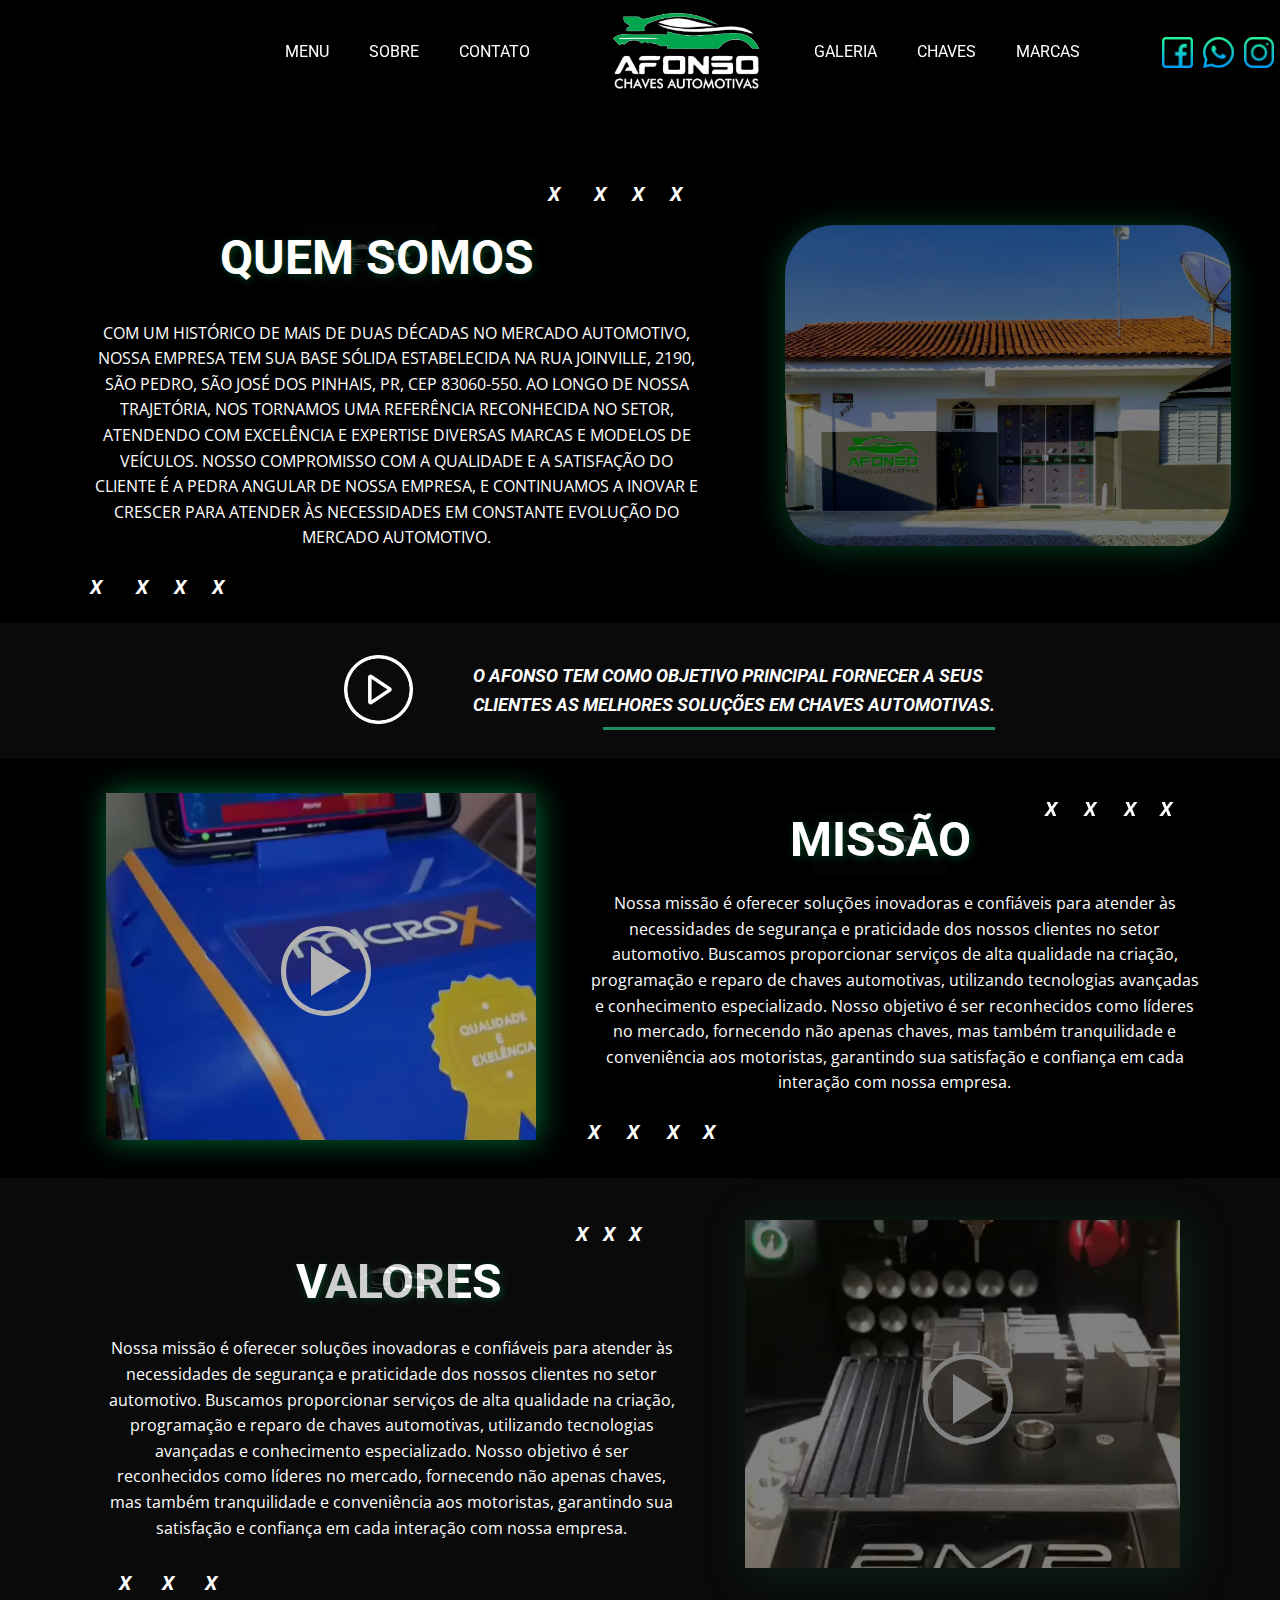
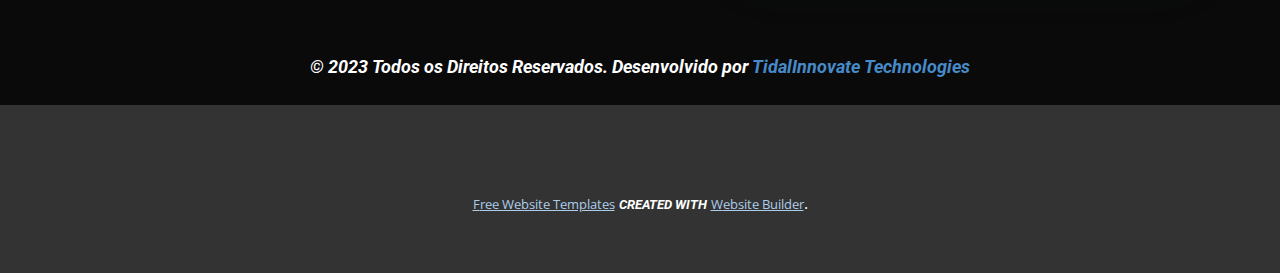
==== commit 55b28c3e: "Add files via upload" ====
--- a/ABOUT/index.html
+++ b/ABOUT/index.html
@@ -1,22 +1,24 @@
 <!DOCTYPE html>
-<html style="font-size: 16px;" lang="pt">
-
-<head>
-  <meta name="viewport" content="width=device-width, initial-scale=1.0">
-  <meta charset="utf-8">
-
-  <link rel="stylesheet" href="nicepage.css" media="screen">
-  <link rel="stylesheet" href="Página-Inicial.css" media="screen">
-  <link id="u-theme-google-font" rel="stylesheet" href="https://fonts.googleapis.com/css?family=Roboto:100,100i,300,300i,400,400i,500,500i,700,700i,900,900i|Open+Sans:300,300i,400,400i,500,500i,600,600i,700,700i,800,800i">
-  <link id="u-page-google-font" rel="stylesheet" href="https://fonts.googleapis.com/css?family=Roboto:100,100i,300,300i,400,400i,500,500i,700,700i,900,900i">
-
-
-
-  <title>Afonso Chaves Automotivo | Sobre </title>
-
-
-
-  <script type="application/ld+json">{
+<html style="font-size: 16px;" lang="pt"><head>
+    <meta name="viewport" content="width=device-width, initial-scale=1.0">
+    <meta charset="utf-8">
+    <meta name="keywords" content="">
+    <meta name="description" content="">
+    <title>Página Inicial</title>
+    <link rel="stylesheet" href="nicepage.css" media="screen">
+<link rel="stylesheet" href="Página-Inicial.css" media="screen">
+    <script class="u-script" type="text/javascript" src="jquery.js" defer=""></script>
+    <script class="u-script" type="text/javascript" src="nicepage.js" defer=""></script>
+    <meta name="generator" content="Nicepage 5.21.3, nicepage.com">
+    <link id="u-theme-google-font" rel="stylesheet" href="https://fonts.googleapis.com/css?family=Roboto:100,100i,300,300i,400,400i,500,500i,700,700i,900,900i|Open+Sans:300,300i,400,400i,500,500i,600,600i,700,700i,800,800i">
+    <link id="u-page-google-font" rel="stylesheet" href="https://fonts.googleapis.com/css?family=Roboto:100,100i,300,300i,400,400i,500,500i,700,700i,900,900i">
+    
+    
+    
+    
+    
+    
+    <script type="application/ld+json">{
 		"@context": "http://schema.org",
 		"@type": "Organization",
 		"name": "Sobre",
@@ -24,279 +26,189 @@
 		"sameAs": [
 				"https://www.facebook.com/afonsochavesautomotivas?mibextid=ZbWKwL",
 				"https://wa.me/5541996694881?text=Ol%C3%A1+Afonso%21+Acessei+Seu+Site+Afonso+Chaveiro+Automotivo%21",
-				"https://www.instagram.com/afonsochavesautomotivas/"
+				"https://www.instagram.com/afonsochavesautomotivas/",
+				"https://www.google.com/maps/dir/-25.3412915,-49.0918178/afonso+chaves+automotivas/@-25.4460355,-49.2862693,11z/data=!3m1!4b1!4m9!4m8!1m1!4e1!1m5!1m1!1s0x94dcf1599d2a6737:0x9021c44ac7eb17d5!2m2!1d-49.1997431!2d-25.5459098?entry=ttu"
 		]
-}
-</script>
-
-
-
-</head>
-
-<body data-home-page="Página-Inicial.html" data-home-page-title="Página Inicial" data-path-to-root="./"
-  data-include-products="false" class="u-body u-overlap u-overlap-contrast u-overlap-transparent u-white u-xl-mode"
-  data-lang="pt">
-  <header class="u-clearfix u-grey-90 u-header u-sticky u-sticky-912f" id="sec-788a" data-animation-name=""
-    data-animation-duration="0" data-animation-delay="0" data-animation-direction="">
-    <div class="u-clearfix u-sheet u-sheet-1">
-      <a href="../HOME/index.html" class="u-image u-logo u-image-1" data-image-width="1007" data-image-height="527">
-        <img src="images/LOGO_AFONSO-removebg-preview11.png" class="u-logo-image u-logo-image-1">
+}</script>
+    <meta name="theme-color" content="#478ac9">
+    <meta property="og:title" content="Página Inicial">
+    <meta property="og:type" content="website">
+  <meta data-intl-tel-input-cdn-path="intlTelInput/"></head>
+  <body data-home-page="Página-Inicial.html" data-home-page-title="Página Inicial" data-path-to-root="./" data-include-products="false" class="u-body u-overlap u-overlap-contrast u-overlap-transparent u-white u-xl-mode" data-lang="pt"><header class="u-clearfix u-grey-90 u-header u-sticky u-sticky-912f" id="sec-788a" data-animation-name="" data-animation-duration="0" data-animation-delay="0" data-animation-direction=""><div class="u-clearfix u-sheet u-sheet-1">
+        <a href="https://nicepage.com" class="u-image u-logo u-image-1" data-image-width="1007" data-image-height="527">
+          <img src="images/LOGO_AFONSO-removebg-preview11.png" class="u-logo-image u-logo-image-1">
+        </a>
+        <nav class="u-menu u-menu-one-level u-offcanvas u-menu-1">
+          <div class="menu-collapse" style="font-size: 1rem; letter-spacing: 0px;">
+            <a class="u-button-style u-custom-left-right-menu-spacing u-custom-padding-bottom u-custom-text-hover-color u-custom-top-bottom-menu-spacing u-nav-link u-text-active-palette-1-base u-text-hover-palette-2-base" href="#">
+              <svg class="u-svg-link" viewBox="0 0 24 24"><use xmlns:xlink="http://www.w3.org/1999/xlink" xlink:href="#menu-hamburger"></use></svg>
+              <svg class="u-svg-content" version="1.1" id="menu-hamburger" viewBox="0 0 16 16" x="0px" y="0px" xmlns:xlink="http://www.w3.org/1999/xlink" xmlns="http://www.w3.org/2000/svg"><g><rect y="1" width="16" height="2"></rect><rect y="7" width="16" height="2"></rect><rect y="13" width="16" height="2"></rect>
+</g></svg>
+            </a>
+          </div>
+          <div class="u-custom-menu u-nav-container">
+            <ul class="u-custom-font u-heading-font u-nav u-unstyled u-nav-1"><li class="u-nav-item"><a class="u-button-style u-nav-link u-text-active-palette-1-base u-text-hover-custom-color-2" style="padding: 10px 20px;">MENU</a>
+</li><li class="u-nav-item"><a class="u-button-style u-nav-link u-text-active-palette-1-base u-text-hover-custom-color-2" style="padding: 10px 20px;">SOBRE</a>
+</li><li class="u-nav-item"><a class="u-button-style u-nav-link u-text-active-palette-1-base u-text-hover-custom-color-2" style="padding: 10px 20px;">CONTATO</a>
+</li></ul>
+          </div>
+          <div class="u-custom-menu u-nav-container-collapse">
+            <div class="u-black u-container-style u-inner-container-layout u-opacity u-opacity-95 u-sidenav">
+              <div class="u-inner-container-layout u-sidenav-overflow">
+                <div class="u-menu-close"></div>
+                <ul class="u-align-center u-nav u-popupmenu-items u-unstyled u-nav-2"><li class="u-nav-item"><a class="u-button-style u-nav-link">MENU</a>
+</li><li class="u-nav-item"><a class="u-button-style u-nav-link">SOBRE</a>
+</li><li class="u-nav-item"><a class="u-button-style u-nav-link">CONTATO</a>
+</li></ul>
+              </div>
+            </div>
+            <div class="u-black u-menu-overlay u-opacity u-opacity-70"></div>
+          </div>
+        </nav>
+        <nav class="u-menu u-menu-one-level u-offcanvas u-menu-2">
+          <div class="menu-collapse u-custom-font u-font-roboto" style="font-size: 1rem; letter-spacing: 0px;">
+            <a class="u-button-style u-custom-left-right-menu-spacing u-custom-padding-bottom u-custom-text-hover-color u-custom-top-bottom-menu-spacing u-nav-link u-text-active-palette-1-base u-text-hover-palette-2-base" href="#">
+              <svg class="u-svg-link" viewBox="0 0 24 24"><use xmlns:xlink="http://www.w3.org/1999/xlink" xlink:href="#svg-8d1e"></use></svg>
+              <svg class="u-svg-content" version="1.1" id="svg-8d1e" viewBox="0 0 16 16" x="0px" y="0px" xmlns:xlink="http://www.w3.org/1999/xlink" xmlns="http://www.w3.org/2000/svg"><g><rect y="1" width="16" height="2"></rect><rect y="7" width="16" height="2"></rect><rect y="13" width="16" height="2"></rect>
+</g></svg>
+            </a>
+          </div>
+          <div class="u-custom-menu u-nav-container">
+            <ul class="u-custom-font u-font-roboto u-nav u-unstyled u-nav-3"><li class="u-nav-item"><a class="u-button-style u-nav-link u-text-active-palette-1-base u-text-hover-custom-color-2" style="padding: 10px 20px;">GALERIA</a>
+</li><li class="u-nav-item"><a class="u-button-style u-nav-link u-text-active-palette-1-base u-text-hover-custom-color-2" style="padding: 10px 20px;">CHAVES</a>
+</li><li class="u-nav-item"><a class="u-button-style u-nav-link u-text-active-palette-1-base u-text-hover-custom-color-2" style="padding: 10px 20px;">MARCAS</a>
+</li></ul>
+          </div>
+          <div class="u-custom-menu u-nav-container-collapse">
+            <div class="u-black u-container-style u-inner-container-layout u-opacity u-opacity-95 u-sidenav">
+              <div class="u-inner-container-layout u-sidenav-overflow">
+                <div class="u-menu-close"></div>
+                <ul class="u-align-center u-nav u-popupmenu-items u-unstyled u-nav-4"><li class="u-nav-item"><a class="u-button-style u-nav-link">GALERIA</a>
+</li><li class="u-nav-item"><a class="u-button-style u-nav-link">CHAVES</a>
+</li><li class="u-nav-item"><a class="u-button-style u-nav-link">MARCAS</a>
+</li></ul>
+              </div>
+            </div>
+            <div class="u-black u-menu-overlay u-opacity u-opacity-70"></div>
+          </div>
+        </nav>
+        <div class="u-social-icons u-spacing-10 u-social-icons-1">
+          <a class="u-social-url" title="facebook" target="_blank" href="https://www.facebook.com/afonsochavesautomotivas?mibextid=ZbWKwL"><span class="u-file-icon u-icon u-social-facebook u-social-icon u-icon-1"><img src="images/747543.png" alt=""></span>
+          </a>
+          <a class="u-social-url" title="Whatsapp" target="_blank" href="https://wa.me/5541996694881?text=Ol%C3%A1+Afonso%21+Acessei+Seu+Site+Afonso+Chaveiro+Automotivo%21"><span class="u-file-icon u-icon u-social-icon u-social-twitter u-icon-2"><img src="images/1384079.png" alt=""></span>
+          </a>
+          <a class="u-social-url" title="https://www.instagram.com/afonsochavesautomotivas/" target="_blank" href="https://www.instagram.com/afonsochavesautomotivas/"><span class="u-file-icon u-icon u-social-icon u-social-instagram u-icon-3"><img src="images/747562.png" alt=""></span>
+          </a>
+          <a class="u-social-url" target="_blank" data-type="Custom" title="https://www.google.com/maps/dir/-25.3412915,-49.0918178/afonso+chaves+automotivas/@-25.4460355,-49.2862693,11z/data=!3m1!4b1!4m9!4m8!1m1!4e1!1m5!1m1!1s0x94dcf1599d2a6737:0x9021c44ac7eb17d5!2m2!1d-49.1997431!2d-25.5459098?entry=ttu" href="https://www.google.com/maps/dir/-25.3412915,-49.0918178/afonso+chaves+automotivas/@-25.4460355,-49.2862693,11z/data=!3m1!4b1!4m9!4m8!1m1!4e1!1m5!1m1!1s0x94dcf1599d2a6737:0x9021c44ac7eb17d5!2m2!1d-49.1997431!2d-25.5459098?entry=ttu"><span class="u-file-icon u-icon u-social-custom u-social-icon u-icon-4"><img src="images/9101314.png" alt=""></span>
+          </a>
+        </div>
+      </div></header>
+    <section class="u-clearfix u-custom-color-6 u-section-1" id="sec-0e5f">
+      <div class="u-clearfix u-sheet u-sheet-1">
+        <p class="u-text u-text-default u-text-1">X</p>
+        <p class="u-text u-text-default u-text-2">X</p>
+        <p class="u-text u-text-default u-text-3">X</p>
+        <p class="u-text u-text-default u-text-4">X</p>
+        <img class="custom-expanded u-image u-image-default u-opacity u-opacity-20 u-image-1" src="images/Cartodevisitasoficinamecnicacarroilustradopretoebranco2.png" alt="" data-image-width="1004" data-image-height="591">
+        <h5 class="u-align-center u-text u-text-5">QUEM SOMOS</h5>
+        <img class="custom-expanded u-hidden-xs u-image u-image-round u-radius-50 u-image-2" src="images/86807881_1528992020601541_5395140709516836864_n.jpg" alt="" data-image-width="2048" data-image-height="1487">
+        <p class="u-align-center u-small-text u-text u-text-variant u-text-6"> COM UM HISTÓRICO DE MAIS DE DUAS DÉCADAS NO MERCADO AUTOMOTIVO, NOSSA EMPRESA TEM SUA BASE SÓLIDA ESTABELECIDA NA RUA JOINVILLE, 2190, SÃO PEDRO, SÃO JOSÉ DOS PINHAIS, PR, CEP 83060-550. AO LONGO DE NOSSA TRAJETÓRIA, NOS TORNAMOS UMA REFERÊNCIA RECONHECIDA NO SETOR, ATENDENDO COM EXCELÊNCIA E EXPERTISE DIVERSAS MARCAS E MODELOS DE VEÍCULOS. NOSSO COMPROMISSO COM A QUALIDADE E A SATISFAÇÃO DO CLIENTE É A PEDRA ANGULAR DE NOSSA EMPRESA, E CONTINUAMOS A INOVAR E CRESCER PARA ATENDER ÀS NECESSIDADES EM CONSTANTE EVOLUÇÃO DO MERCADO AUTOMOTIVO.</p>
+        <p class="u-text u-text-default u-text-7">X</p>
+        <p class="u-text u-text-default u-text-8">X</p>
+        <p class="u-text u-text-default u-text-9">X</p>
+        <p class="u-text u-text-default u-text-10">X</p>
+      </div>
+    </section>
+    <section class="u-clearfix u-custom-color-1 u-section-2" id="sec-324d">
+      <div class="u-clearfix u-sheet u-sheet-1">
+        <div class="infinite u-social-icons u-spacing-10 u-social-icons-1" data-animation-name="pulse" data-animation-duration="3500" data-animation-direction="" data-animation-delay="0">
+          <a class="u-social-url" title="facebook" target="_blank" href="https://facebook.com/name"><span class="u-file-icon u-icon u-social-facebook u-social-icon u-text-white u-icon-1"><img src="images/3024584-6f95a20d.png" alt=""></span>
+          </a>
+        </div>
+        <p class="u-align-center-xs u-align-left-lg u-align-left-md u-align-left-sm u-align-left-xl u-text u-text-1"> O Afonso tem como objetivo principal fornecer a seus clientes as melhores soluções em chaves automotivas.</p>
+        <div class="u-border-3 u-border-custom-color-3 u-expanded-width-xs u-line u-line-horizontal u-line-1"></div>
+      </div>
+    </section>
+    <section class="u-align-center u-clearfix u-custom-color-6 u-section-3" id="sec-63b0">
+      <div class="u-clearfix u-sheet u-sheet-1">
+        <div class="u-expanded-width-xs u-shading u-uploaded-video u-video u-video-cover u-video-1">
+          <div class="embed-responsive">
+            <video class="embed-responsive-item" muted="1">
+              <source src="files/Snapinsta.app_video_AF4AC5DE82F110C57F1E10A28BA719A6_video_dashinit.mp4" type="video/mp4">
+              <p>Your browser does not support HTML5 video.</p>
+            </video>
+            <button class="u-video-poster"></button>
+          </div>
+        </div>
+        <img class="custom-expanded u-image u-image-default u-opacity u-opacity-20 u-image-1" src="images/Cartodevisitasoficinamecnicacarroilustradopretoebranco2.png" alt="" data-image-width="1004" data-image-height="591">
+        <h5 class="u-align-center u-text u-text-1">MISSÃO</h5>
+        <p class="u-text u-text-default u-text-2">X</p>
+        <p class="u-text u-text-default-lg u-text-default-md u-text-default-sm u-text-default-xl u-text-3">X</p>
+        <p class="u-text u-text-default u-text-4">X</p>
+        <p class="u-text u-text-default u-text-5">X</p>
+        <p class="u-align-center u-small-text u-text u-text-variant u-text-6"> Nossa missão é oferecer soluções inovadoras e confiáveis para atender às necessidades de segurança e praticidade dos nossos clientes no setor automotivo. Buscamos proporcionar serviços de alta qualidade na criação, programação e reparo de chaves automotivas, utilizando tecnologias avançadas e conhecimento especializado. Nosso objetivo é ser reconhecidos como líderes no mercado, fornecendo não apenas chaves, mas também tranquilidade e conveniência aos motoristas, garantindo sua satisfação e confiança em cada interação com nossa empresa.</p>
+        <p class="u-text u-text-default u-text-7">X</p>
+        <p class="u-text u-text-default u-text-8">X</p>
+        <p class="u-text u-text-default u-text-9">X</p>
+        <p class="u-text u-text-default u-text-10">X</p>
+      </div>
+    </section>
+    <section class="u-clearfix u-custom-color-1 u-section-4" id="sec-9ee7">
+      <div class="u-clearfix u-sheet u-sheet-1">
+        <div class="u-list u-list-1">
+          <div class="u-repeater u-repeater-1">
+            <div class="u-container-style u-list-item u-repeater-item">
+              <div class="u-container-layout u-similar-container u-container-layout-1">
+                <p class="u-custom-item u-text u-text-default u-text-1">X</p>
+              </div>
+            </div>
+            <div class="u-container-style u-list-item u-repeater-item">
+              <div class="u-container-layout u-similar-container u-container-layout-2">
+                <p class="u-custom-item u-text u-text-default u-text-2">X</p>
+              </div>
+            </div>
+            <div class="u-container-style u-list-item u-repeater-item">
+              <div class="u-container-layout u-similar-container u-container-layout-3">
+                <p class="u-custom-item u-text u-text-default u-text-3">X</p>
+              </div>
+            </div>
+          </div>
+        </div>
+        <div class="custom-expanded u-shading u-uploaded-video u-video u-video-cover u-video-1">
+          <div class="embed-responsive">
+            <video class="embed-responsive-item" muted="1">
+              <source src="files/Snapinsta.app_video_B646DDF37AE1C555E0A3A6C75332BAA9_video_dashinit.mp4" type="video/mp4">
+              <p>Your browser does not support HTML5 video.</p>
+            </video>
+            <button class="u-video-poster"></button>
+          </div>
+        </div>
+        <h5 class="u-align-center u-text u-text-4">VALORES</h5>
+        <img class="custom-expanded u-image u-image-default u-opacity u-opacity-20 u-image-1" src="images/Cartodevisitasoficinamecnicacarroilustradopretoebranco2.png" alt="" data-image-width="1004" data-image-height="591">
+        <p class="u-align-center u-small-text u-text u-text-variant u-text-5"> Nossa missão é oferecer soluções inovadoras e confiáveis para atender às necessidades de segurança e praticidade dos nossos clientes no setor automotivo. Buscamos proporcionar serviços de alta qualidade na criação, programação e reparo de chaves automotivas, utilizando tecnologias avançadas e conhecimento especializado. Nosso objetivo é ser reconhecidos como líderes no mercado, fornecendo não apenas chaves, mas também tranquilidade e conveniência aos motoristas, garantindo sua satisfação e confiança em cada interação com nossa empresa.</p>
+        <p class="u-text u-text-default u-text-6">X</p>
+        <p class="u-text u-text-default u-text-7">X</p>
+        <p class="u-text u-text-default u-text-8">X</p>
+      </div>
+    </section>
+    
+    
+    
+    <footer class="u-align-center u-clearfix u-custom-color-1 u-footer u-footer" id="sec-695c"><div class="u-clearfix u-sheet u-valign-middle u-sheet-1">
+        <h3 class="u-text u-text-default u-text-1"> © 2023 Todos os Direitos Reservados. Desenvolvido por <span class="u-text-palette-1-base">T</span>
+          <span class="u-text-palette-1-base" style="">idalInnovate Technologies</span>
+        </h3>
+      </div></footer>
+    <section class="u-backlink u-clearfix u-grey-80">
+      <a class="u-link" href="https://nicepage.com/website-templates" target="_blank">
+        <span>Free Website Templates</span>
       </a>
-      <nav class="u-menu u-menu-one-level u-offcanvas u-menu-1">
-        <div class="menu-collapse" style="font-size: 1rem; letter-spacing: 0px;">
-          <a class="u-button-style u-custom-left-right-menu-spacing u-custom-padding-bottom u-custom-text-hover-color u-custom-top-bottom-menu-spacing u-nav-link u-text-active-palette-1-base u-text-hover-palette-2-base"
-            href="#">
-            <svg class="u-svg-link" viewBox="0 0 24 24">
-              <use xmlns:xlink="http://www.w3.org/1999/xlink" xlink:href="#menu-hamburger"></use>
-            </svg>
-            <svg class="u-svg-content" version="1.1" id="menu-hamburger" viewBox="0 0 16 16" x="0px" y="0px"
-              xmlns:xlink="http://www.w3.org/1999/xlink" xmlns="http://www.w3.org/2000/svg">
-              <g>
-                <rect y="1" width="16" height="2"></rect>
-                <rect y="7" width="16" height="2"></rect>
-                <rect y="13" width="16" height="2"></rect>
-              </g>
-            </svg>
-          </a>
-        </div>
-        <div class="u-custom-menu u-nav-container">
-          <ul class="u-custom-font u-heading-font u-nav u-unstyled u-nav-1">
-            <li class="u-nav-item"><a href="../HOME/index.html"
-                class="u-button-style u-nav-link u-text-active-palette-1-base u-text-hover-custom-color-2"
-                style="padding: 10px 20px;">MENU</a>
-            </li>
-            <li class="u-nav-item"><a href="../ABOUT/index.html"
-                class="u-button-style u-nav-link u-text-active-palette-1-base u-text-hover-custom-color-2"
-                style="padding: 10px 20px;">SOBRE</a>
-            </li>
-            <li class="u-nav-item"><a
-                class="u-button-style u-nav-link u-text-active-palette-1-base u-text-hover-custom-color-2"
-                style="padding: 10px 20px;">CONTATO</a>
-            </li>
-          </ul>
-        </div>
-        <div class="u-custom-menu u-nav-container-collapse">
-          <div class="u-black u-container-style u-inner-container-layout u-opacity u-opacity-95 u-sidenav">
-            <div class="u-inner-container-layout u-sidenav-overflow">
-              <div class="u-menu-close"></div>
-              <ul class="u-align-center u-nav u-popupmenu-items u-unstyled u-nav-2">
-                <li class="u-nav-item"><a href="../HOME/index.html" class="u-button-style u-nav-link">MENU</a>
-                </li>
-                <li class="u-nav-item"><a href="../ABOUT/index.html" class="u-button-style u-nav-link">SOBRE</a>
-                </li>
-                <li class="u-nav-item"><a class="u-button-style u-nav-link">CONTATO</a>
-                </li>
-              </ul>
-            </div>
-          </div>
-          <div class="u-black u-menu-overlay u-opacity u-opacity-70"></div>
-        </div>
-      </nav>
-      <nav class="u-menu u-menu-one-level u-offcanvas u-menu-2">
-        <div class="menu-collapse u-custom-font u-font-roboto" style="font-size: 1rem; letter-spacing: 0px;">
-          <a class="u-button-style u-custom-left-right-menu-spacing u-custom-padding-bottom u-custom-text-hover-color u-custom-top-bottom-menu-spacing u-nav-link u-text-active-palette-1-base u-text-hover-palette-2-base"
-            href="#">
-            <svg class="u-svg-link" viewBox="0 0 24 24">
-              <use xmlns:xlink="http://www.w3.org/1999/xlink" xlink:href="#svg-8d1e"></use>
-            </svg>
-            <svg class="u-svg-content" version="1.1" id="svg-8d1e" viewBox="0 0 16 16" x="0px" y="0px"
-              xmlns:xlink="http://www.w3.org/1999/xlink" xmlns="http://www.w3.org/2000/svg">
-              <g>
-                <rect y="1" width="16" height="2"></rect>
-                <rect y="7" width="16" height="2"></rect>
-                <rect y="13" width="16" height="2"></rect>
-              </g>
-            </svg>
-          </a>
-        </div>
-        <div class="u-custom-menu u-nav-container">
-          <ul class="u-custom-font u-font-roboto u-nav u-unstyled u-nav-3">
-            <li class="u-nav-item"><a
-                class="u-button-style u-nav-link u-text-active-palette-1-base u-text-hover-custom-color-2"
-                style="padding: 10px 20px;">GALERIA</a>
-            </li>
-            <li class="u-nav-item"><a
-                class="u-button-style u-nav-link u-text-active-palette-1-base u-text-hover-custom-color-2"
-                style="padding: 10px 20px;">CHAVES</a>
-            </li>
-            <li class="u-nav-item"><a
-                class="u-button-style u-nav-link u-text-active-palette-1-base u-text-hover-custom-color-2"
-                style="padding: 10px 20px;">MARCAS</a>
-            </li>
-          </ul>
-        </div>
-        <div class="u-custom-menu u-nav-container-collapse">
-          <div class="u-black u-container-style u-inner-container-layout u-opacity u-opacity-95 u-sidenav">
-            <div class="u-inner-container-layout u-sidenav-overflow">
-              <div class="u-menu-close"></div>
-              <ul class="u-align-center u-nav u-popupmenu-items u-unstyled u-nav-4">
-                <li class="u-nav-item"><a class="u-button-style u-nav-link">GALERIA</a>
-                </li>
-                <li class="u-nav-item"><a class="u-button-style u-nav-link">CHAVES</a>
-                </li>
-                <li class="u-nav-item"><a class="u-button-style u-nav-link">MARCAS</a>
-                </li>
-              </ul>
-            </div>
-          </div>
-          <div class="u-black u-menu-overlay u-opacity u-opacity-70"></div>
-        </div>
-      </nav>
-      <div class="u-social-icons u-spacing-10 u-social-icons-1">
-        <a class="u-social-url" title="facebook" target="_blank"
-          href="https://www.facebook.com/afonsochavesautomotivas?mibextid=ZbWKwL"><span
-            class="u-file-icon u-icon u-social-facebook u-social-icon u-icon-1"><img src="images/747543.png"
-              alt=""></span>
-        </a>
-        <a class="u-social-url" title="Whatsapp" target="_blank"
-          href="https://wa.me/5541996694881?text=Ol%C3%A1+Afonso%21+Acessei+Seu+Site+Afonso+Chaveiro+Automotivo%21"><span
-            class="u-file-icon u-icon u-social-icon u-social-twitter u-icon-2"><img src="images/1384079.png"
-              alt=""></span>
-        </a>
-        <a class="u-social-url" title="https://www.instagram.com/afonsochavesautomotivas/" target="_blank"
-          href="https://www.instagram.com/afonsochavesautomotivas/"><span
-            class="u-file-icon u-icon u-social-icon u-social-instagram u-icon-3"><img src="images/747562.png"
-              alt=""></span>
-        </a>
-        <a class="u-social-url" target="_blank" data-type="Custom" title="Custom" href=""><span
-            class="u-file-icon u-icon u-social-custom u-social-icon u-icon-4"><img src="images/9101314.png"
-              alt=""></span>
-        </a>
-      </div>
-    </div>
-  </header>
-  <section class="u-clearfix u-custom-color-6 u-section-1" id="sec-0e5f">
-    <div class="u-clearfix u-sheet u-sheet-1">
-      <p class="u-text u-text-default u-text-1">X</p>
-      <p class="u-text u-text-default u-text-2">X</p>
-      <p class="u-text u-text-default u-text-3">X</p>
-      <p class="u-text u-text-default u-text-4">X</p>
-      <img class="custom-expanded u-image u-image-default u-opacity u-opacity-20 u-image-1"
-        src="images/Cartodevisitasoficinamecnicacarroilustradopretoebranco2.png" alt="" data-image-width="1004"
-        data-image-height="591">
-      <h5 class="u-align-center u-text u-text-5">QUEM SOMOS</h5>
-      <img class="custom-expanded u-hidden-xs u-image u-image-round u-radius-50 u-image-2"
-        src="images/86807881_1528992020601541_5395140709516836864_n.jpg" alt="" data-image-width="2048"
-        data-image-height="1487">
-      <p class="u-align-center u-small-text u-text u-text-variant u-text-6"> COM UM HISTÓRICO DE MAIS DE DUAS DÉCADAS NO
-        MERCADO AUTOMOTIVO, NOSSA EMPRESA TEM SUA BASE SÓLIDA ESTABELECIDA NA RUA JOINVILLE, 2190, SÃO PEDRO, SÃO JOSÉ
-        DOS PINHAIS, PR, CEP 83060-550. AO LONGO DE NOSSA TRAJETÓRIA, NOS TORNAMOS UMA REFERÊNCIA RECONHECIDA NO SETOR,
-        ATENDENDO COM EXCELÊNCIA E EXPERTISE DIVERSAS MARCAS E MODELOS DE VEÍCULOS. NOSSO COMPROMISSO COM A QUALIDADE E
-        A SATISFAÇÃO DO CLIENTE É A PEDRA ANGULAR DE NOSSA EMPRESA, E CONTINUAMOS A INOVAR E CRESCER PARA ATENDER ÀS
-        NECESSIDADES EM CONSTANTE EVOLUÇÃO DO MERCADO AUTOMOTIVO.</p>
-      <p class="u-text u-text-default u-text-7">X</p>
-      <p class="u-text u-text-default u-text-8">X</p>
-      <p class="u-text u-text-default u-text-9">X</p>
-      <p class="u-text u-text-default u-text-10">X</p>
-    </div>
-  </section>
-  <section class="u-clearfix u-custom-color-1 u-section-2" id="sec-324d">
-    <div class="u-clearfix u-sheet u-sheet-1">
-      <div class="infinite u-social-icons u-spacing-10 u-social-icons-1" data-animation-name="pulse"
-        data-animation-duration="3500" data-animation-direction="" data-animation-delay="0">
-        <a class="u-social-url" title="facebook" target="_blank" href="https://facebook.com/name"><span
-            class="u-file-icon u-icon u-social-facebook u-social-icon u-text-white u-icon-1"><img
-              src="images/3024584-6f95a20d.png" alt=""></span>
-        </a>
-      </div>
-      <p class="u-align-center-xs u-align-left-lg u-align-left-md u-align-left-sm u-align-left-xl u-text u-text-1"> O
-        Afonso tem como objetivo principal fornecer a seus clientes as melhores soluções em chaves automotivas.</p>
-      <div class="u-border-3 u-border-custom-color-3 u-expanded-width-xs u-line u-line-horizontal u-line-1"></div>
-    </div>
-  </section>
-  <section class="u-align-center u-clearfix u-custom-color-6 u-section-3" id="sec-63b0">
-    <div class="u-clearfix u-sheet u-sheet-1">
-      <div class="u-expanded-width-xs u-shading u-uploaded-video u-video u-video-cover u-video-1">
-        <div class="embed-responsive">
-          <video class="embed-responsive-item" muted="1">
-            <source src="files/Snapinsta.app_video_AF4AC5DE82F110C57F1E10A28BA719A6_video_dashinit.mp4"
-              type="video/mp4">
-            <p>Your browser does not support HTML5 video.</p>
-          </video>
-          <button class="u-video-poster"></button>
-        </div>
-      </div>
-      <img class="custom-expanded u-image u-image-default u-opacity u-opacity-20 u-image-1"
-        src="images/Cartodevisitasoficinamecnicacarroilustradopretoebranco2.png" alt="" data-image-width="1004"
-        data-image-height="591">
-      <h5 class="u-align-center u-text u-text-1">MISSÃO</h5>
-      <p class="u-text u-text-default u-text-2">X</p>
-      <p class="u-text u-text-default-lg u-text-default-md u-text-default-sm u-text-default-xl u-text-3">X</p>
-      <p class="u-text u-text-default u-text-4">X</p>
-      <p class="u-text u-text-default u-text-5">X</p>
-      <p class="u-align-center u-small-text u-text u-text-variant u-text-6"> Nossa missão é oferecer soluções inovadoras
-        e confiáveis para atender às necessidades de segurança e praticidade dos nossos clientes no setor automotivo.
-        Buscamos proporcionar serviços de alta qualidade na criação, programação e reparo de chaves automotivas,
-        utilizando tecnologias avançadas e conhecimento especializado. Nosso objetivo é ser reconhecidos como líderes no
-        mercado, fornecendo não apenas chaves, mas também tranquilidade e conveniência aos motoristas, garantindo sua
-        satisfação e confiança em cada interação com nossa empresa.</p>
-      <p class="u-text u-text-default u-text-7">X</p>
-      <p class="u-text u-text-default u-text-8">X</p>
-      <p class="u-text u-text-default u-text-9">X</p>
-      <p class="u-text u-text-default u-text-10">X</p>
-    </div>
-  </section>
-  <section class="u-clearfix u-custom-color-1 u-section-4" id="sec-9ee7">
-    <div class="u-clearfix u-sheet u-sheet-1">
-      <div class="u-list u-list-1">
-        <div class="u-repeater u-repeater-1">
-          <div class="u-container-style u-list-item u-repeater-item">
-            <div class="u-container-layout u-similar-container u-container-layout-1">
-              <p class="u-custom-item u-text u-text-default u-text-1">X</p>
-            </div>
-          </div>
-          <div class="u-container-style u-list-item u-repeater-item">
-            <div class="u-container-layout u-similar-container u-container-layout-2">
-              <p class="u-custom-item u-text u-text-default u-text-2">X</p>
-            </div>
-          </div>
-          <div class="u-container-style u-list-item u-repeater-item">
-            <div class="u-container-layout u-similar-container u-container-layout-3">
-              <p class="u-custom-item u-text u-text-default u-text-3">X</p>
-            </div>
-          </div>
-        </div>
-      </div>
-      <div class="custom-expanded u-shading u-uploaded-video u-video u-video-cover u-video-1">
-        <div class="embed-responsive">
-          <video class="embed-responsive-item" muted="1">
-            <source src="files/Snapinsta.app_video_B646DDF37AE1C555E0A3A6C75332BAA9_video_dashinit.mp4"
-              type="video/mp4">
-            <p>Your browser does not support HTML5 video.</p>
-          </video>
-          <button class="u-video-poster"></button>
-        </div>
-      </div>
-      <h5 class="u-align-center u-text u-text-4">VALORES</h5>
-      <img class="custom-expanded u-image u-image-default u-opacity u-opacity-20 u-image-1"
-        src="images/Cartodevisitasoficinamecnicacarroilustradopretoebranco2.png" alt="" data-image-width="1004"
-        data-image-height="591">
-      <p class="u-align-center u-small-text u-text u-text-variant u-text-5"> Nossa missão é oferecer soluções inovadoras
-        e confiáveis para atender às necessidades de segurança e praticidade dos nossos clientes no setor automotivo.
-        Buscamos proporcionar serviços de alta qualidade na criação, programação e reparo de chaves automotivas,
-        utilizando tecnologias avançadas e conhecimento especializado. Nosso objetivo é ser reconhecidos como líderes no
-        mercado, fornecendo não apenas chaves, mas também tranquilidade e conveniência aos motoristas, garantindo sua
-        satisfação e confiança em cada interação com nossa empresa.</p>
-      <p class="u-text u-text-default u-text-6">X</p>
-      <p class="u-text u-text-default u-text-7">X</p>
-      <p class="u-text u-text-default u-text-8">X</p>
-    </div>
-  </section>
-
-
-
-  <footer class="u-align-center u-clearfix u-custom-color-1 u-footer u-footer" id="sec-695c">
-    <div class="u-clearfix u-sheet u-valign-middle u-sheet-1">
-      <h3 class="u-text u-text-default u-text-1"> © 2023 Todos os Direitos Reservados. Desenvolvido por <span
-          class="u-text-palette-1-base">T</span>
-        <span class="u-text-palette-1-base" style="">idalInnovate Technologies</span>
-      </h3>
-    </div>
-  </footer>
-
-  <script class="u-script" type="text/javascript" src="jquery.js" defer=""></script>
-  <script class="u-script" type="text/javascript" src="nicepage.js" defer=""></script>
-
-</body>
-
-</html>+      <p class="u-text">
+        <span>created with</span>
+      </p>
+      <a class="u-link" href="https://nicepage.com/website-builder" target="_blank">
+        <span>Website Builder</span>
+      </a>. 
+    </section>
+  
+</body></html>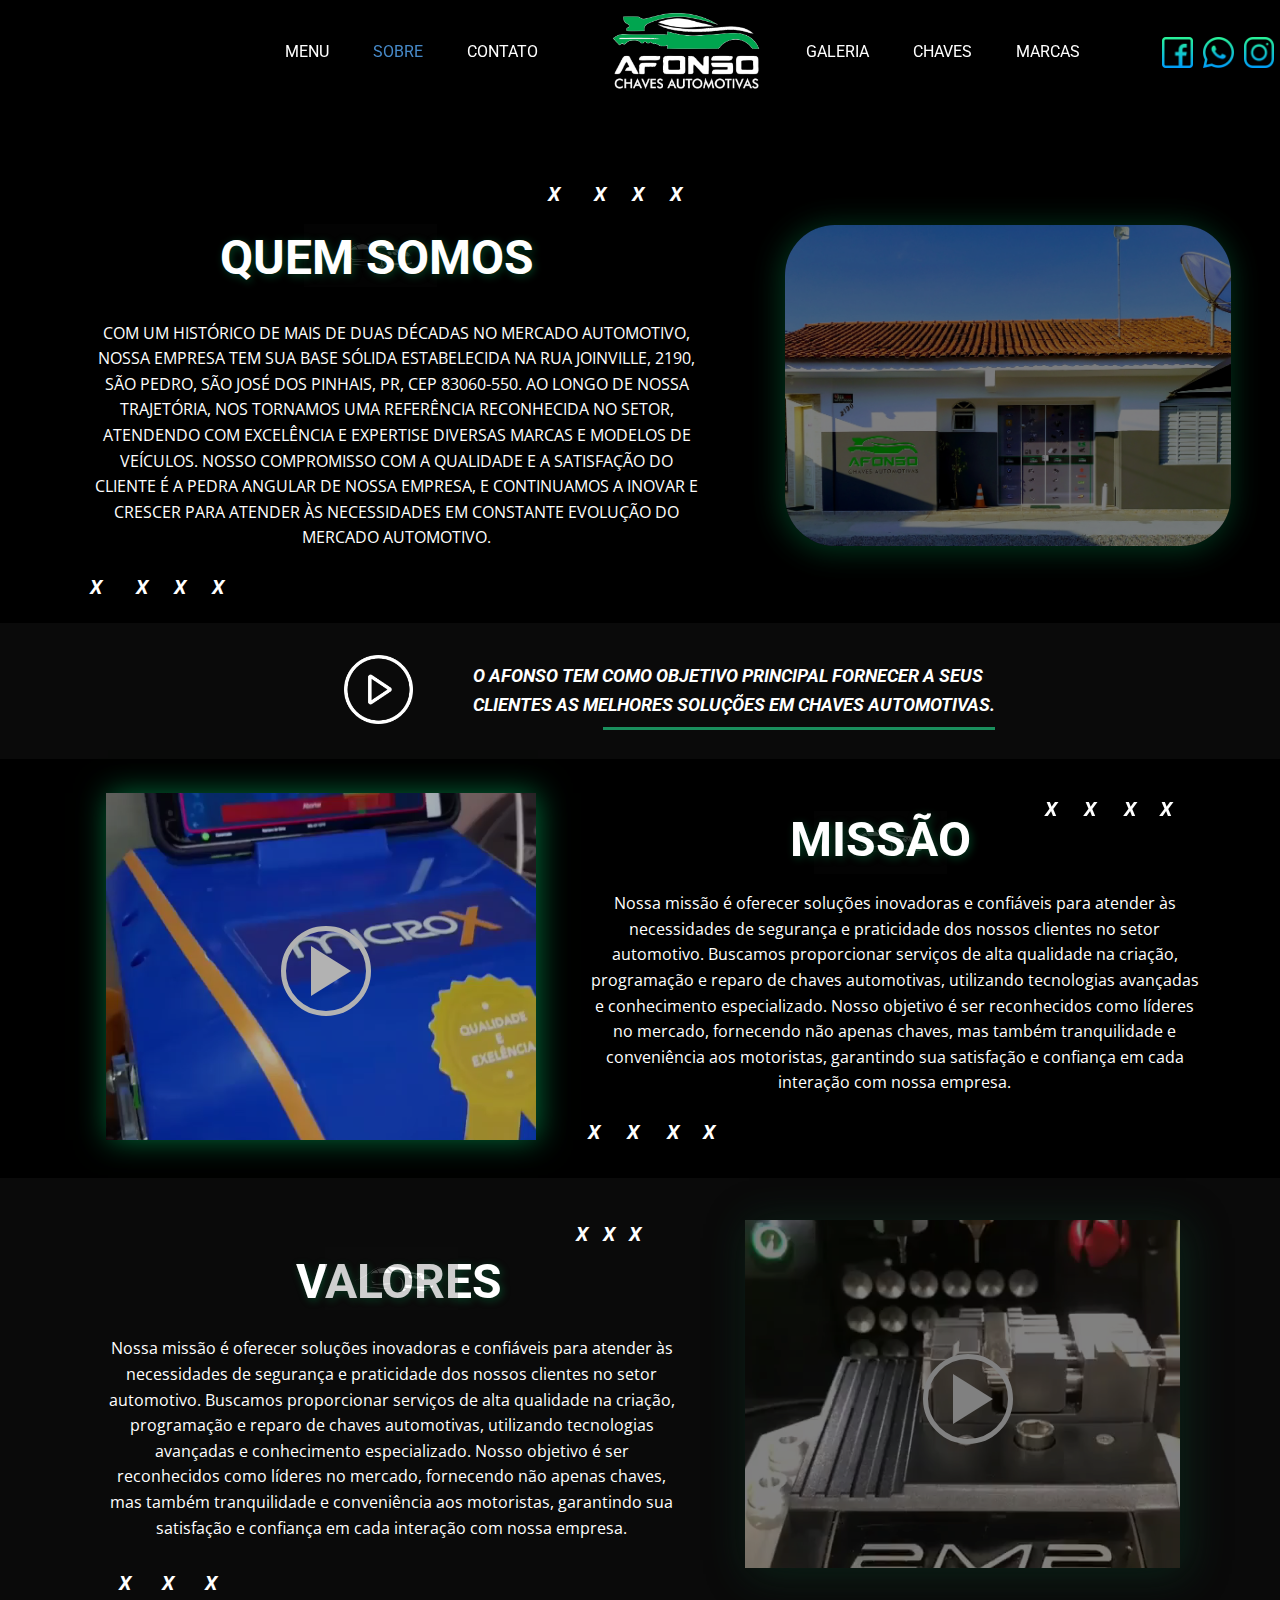
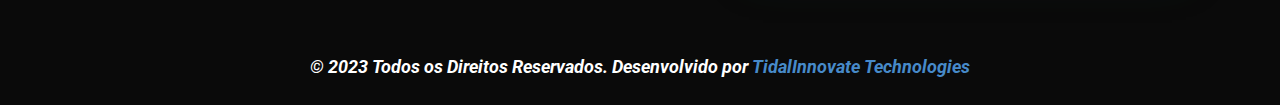
==== commit c09df2fd: "Add files via upload" ====
--- a/ABOUT/index.html
+++ b/ABOUT/index.html
@@ -1,24 +1,24 @@
 <!DOCTYPE html>
-<html style="font-size: 16px;" lang="pt"><head>
-    <meta name="viewport" content="width=device-width, initial-scale=1.0">
-    <meta charset="utf-8">
-    <meta name="keywords" content="">
-    <meta name="description" content="">
-    <title>Página Inicial</title>
-    <link rel="stylesheet" href="nicepage.css" media="screen">
-<link rel="stylesheet" href="Página-Inicial.css" media="screen">
-    <script class="u-script" type="text/javascript" src="jquery.js" defer=""></script>
-    <script class="u-script" type="text/javascript" src="nicepage.js" defer=""></script>
-    <meta name="generator" content="Nicepage 5.21.3, nicepage.com">
-    <link id="u-theme-google-font" rel="stylesheet" href="https://fonts.googleapis.com/css?family=Roboto:100,100i,300,300i,400,400i,500,500i,700,700i,900,900i|Open+Sans:300,300i,400,400i,500,500i,600,600i,700,700i,800,800i">
-    <link id="u-page-google-font" rel="stylesheet" href="https://fonts.googleapis.com/css?family=Roboto:100,100i,300,300i,400,400i,500,500i,700,700i,900,900i">
-    
-    
-    
-    
-    
-    
-    <script type="application/ld+json">{
+<html style="font-size: 16px;" lang="pt">
+
+<head>
+  <meta name="viewport" content="width=device-width, initial-scale=1.0">
+
+  <link rel="stylesheet" href="nicepage.css" media="screen">
+  <link rel="stylesheet" href="Página-Inicial.css" media="screen">
+
+  <link id="u-theme-google-font" rel="stylesheet"
+    href="https://fonts.googleapis.com/css?family=Roboto:100,100i,300,300i,400,400i,500,500i,700,700i,900,900i|Open+Sans:300,300i,400,400i,500,500i,600,600i,700,700i,800,800i">
+  <link id="u-page-google-font" rel="stylesheet"
+    href="https://fonts.googleapis.com/css?family=Roboto:100,100i,300,300i,400,400i,500,500i,700,700i,900,900i">
+
+
+
+  <title>Sobre | Afonso Chaves Automotivo</title>
+
+
+
+  <script type="application/ld+json">{
 		"@context": "http://schema.org",
 		"@type": "Organization",
 		"name": "Sobre",
@@ -30,185 +30,277 @@
 				"https://www.google.com/maps/dir/-25.3412915,-49.0918178/afonso+chaves+automotivas/@-25.4460355,-49.2862693,11z/data=!3m1!4b1!4m9!4m8!1m1!4e1!1m5!1m1!1s0x94dcf1599d2a6737:0x9021c44ac7eb17d5!2m2!1d-49.1997431!2d-25.5459098?entry=ttu"
 		]
 }</script>
-    <meta name="theme-color" content="#478ac9">
-    <meta property="og:title" content="Página Inicial">
-    <meta property="og:type" content="website">
-  <meta data-intl-tel-input-cdn-path="intlTelInput/"></head>
-  <body data-home-page="Página-Inicial.html" data-home-page-title="Página Inicial" data-path-to-root="./" data-include-products="false" class="u-body u-overlap u-overlap-contrast u-overlap-transparent u-white u-xl-mode" data-lang="pt"><header class="u-clearfix u-grey-90 u-header u-sticky u-sticky-912f" id="sec-788a" data-animation-name="" data-animation-duration="0" data-animation-delay="0" data-animation-direction=""><div class="u-clearfix u-sheet u-sheet-1">
-        <a href="https://nicepage.com" class="u-image u-logo u-image-1" data-image-width="1007" data-image-height="527">
-          <img src="images/LOGO_AFONSO-removebg-preview11.png" class="u-logo-image u-logo-image-1">
-        </a>
-        <nav class="u-menu u-menu-one-level u-offcanvas u-menu-1">
-          <div class="menu-collapse" style="font-size: 1rem; letter-spacing: 0px;">
-            <a class="u-button-style u-custom-left-right-menu-spacing u-custom-padding-bottom u-custom-text-hover-color u-custom-top-bottom-menu-spacing u-nav-link u-text-active-palette-1-base u-text-hover-palette-2-base" href="#">
-              <svg class="u-svg-link" viewBox="0 0 24 24"><use xmlns:xlink="http://www.w3.org/1999/xlink" xlink:href="#menu-hamburger"></use></svg>
-              <svg class="u-svg-content" version="1.1" id="menu-hamburger" viewBox="0 0 16 16" x="0px" y="0px" xmlns:xlink="http://www.w3.org/1999/xlink" xmlns="http://www.w3.org/2000/svg"><g><rect y="1" width="16" height="2"></rect><rect y="7" width="16" height="2"></rect><rect y="13" width="16" height="2"></rect>
-</g></svg>
-            </a>
-          </div>
-          <div class="u-custom-menu u-nav-container">
-            <ul class="u-custom-font u-heading-font u-nav u-unstyled u-nav-1"><li class="u-nav-item"><a class="u-button-style u-nav-link u-text-active-palette-1-base u-text-hover-custom-color-2" style="padding: 10px 20px;">MENU</a>
-</li><li class="u-nav-item"><a class="u-button-style u-nav-link u-text-active-palette-1-base u-text-hover-custom-color-2" style="padding: 10px 20px;">SOBRE</a>
-</li><li class="u-nav-item"><a class="u-button-style u-nav-link u-text-active-palette-1-base u-text-hover-custom-color-2" style="padding: 10px 20px;">CONTATO</a>
-</li></ul>
-          </div>
-          <div class="u-custom-menu u-nav-container-collapse">
-            <div class="u-black u-container-style u-inner-container-layout u-opacity u-opacity-95 u-sidenav">
-              <div class="u-inner-container-layout u-sidenav-overflow">
-                <div class="u-menu-close"></div>
-                <ul class="u-align-center u-nav u-popupmenu-items u-unstyled u-nav-2"><li class="u-nav-item"><a class="u-button-style u-nav-link">MENU</a>
-</li><li class="u-nav-item"><a class="u-button-style u-nav-link">SOBRE</a>
-</li><li class="u-nav-item"><a class="u-button-style u-nav-link">CONTATO</a>
-</li></ul>
-              </div>
-            </div>
-            <div class="u-black u-menu-overlay u-opacity u-opacity-70"></div>
-          </div>
-        </nav>
-        <nav class="u-menu u-menu-one-level u-offcanvas u-menu-2">
-          <div class="menu-collapse u-custom-font u-font-roboto" style="font-size: 1rem; letter-spacing: 0px;">
-            <a class="u-button-style u-custom-left-right-menu-spacing u-custom-padding-bottom u-custom-text-hover-color u-custom-top-bottom-menu-spacing u-nav-link u-text-active-palette-1-base u-text-hover-palette-2-base" href="#">
-              <svg class="u-svg-link" viewBox="0 0 24 24"><use xmlns:xlink="http://www.w3.org/1999/xlink" xlink:href="#svg-8d1e"></use></svg>
-              <svg class="u-svg-content" version="1.1" id="svg-8d1e" viewBox="0 0 16 16" x="0px" y="0px" xmlns:xlink="http://www.w3.org/1999/xlink" xmlns="http://www.w3.org/2000/svg"><g><rect y="1" width="16" height="2"></rect><rect y="7" width="16" height="2"></rect><rect y="13" width="16" height="2"></rect>
-</g></svg>
-            </a>
-          </div>
-          <div class="u-custom-menu u-nav-container">
-            <ul class="u-custom-font u-font-roboto u-nav u-unstyled u-nav-3"><li class="u-nav-item"><a class="u-button-style u-nav-link u-text-active-palette-1-base u-text-hover-custom-color-2" style="padding: 10px 20px;">GALERIA</a>
-</li><li class="u-nav-item"><a class="u-button-style u-nav-link u-text-active-palette-1-base u-text-hover-custom-color-2" style="padding: 10px 20px;">CHAVES</a>
-</li><li class="u-nav-item"><a class="u-button-style u-nav-link u-text-active-palette-1-base u-text-hover-custom-color-2" style="padding: 10px 20px;">MARCAS</a>
-</li></ul>
-          </div>
-          <div class="u-custom-menu u-nav-container-collapse">
-            <div class="u-black u-container-style u-inner-container-layout u-opacity u-opacity-95 u-sidenav">
-              <div class="u-inner-container-layout u-sidenav-overflow">
-                <div class="u-menu-close"></div>
-                <ul class="u-align-center u-nav u-popupmenu-items u-unstyled u-nav-4"><li class="u-nav-item"><a class="u-button-style u-nav-link">GALERIA</a>
-</li><li class="u-nav-item"><a class="u-button-style u-nav-link">CHAVES</a>
-</li><li class="u-nav-item"><a class="u-button-style u-nav-link">MARCAS</a>
-</li></ul>
-              </div>
-            </div>
-            <div class="u-black u-menu-overlay u-opacity u-opacity-70"></div>
-          </div>
-        </nav>
-        <div class="u-social-icons u-spacing-10 u-social-icons-1">
-          <a class="u-social-url" title="facebook" target="_blank" href="https://www.facebook.com/afonsochavesautomotivas?mibextid=ZbWKwL"><span class="u-file-icon u-icon u-social-facebook u-social-icon u-icon-1"><img src="images/747543.png" alt=""></span>
+
+
+</head>
+
+<body data-home-page="Página-Inicial.html" data-home-page-title="Página Inicial" data-path-to-root="./"
+  data-include-products="false" class="u-body u-overlap u-overlap-contrast u-overlap-transparent u-white u-xl-mode"
+  data-lang="pt">
+  <header class="u-clearfix u-grey-90 u-header u-sticky u-sticky-912f" id="sec-788a" data-animation-name=""
+    data-animation-duration="0" data-animation-delay="0" data-animation-direction="">
+    <div class="u-clearfix u-sheet u-sheet-1">
+      <a href="../HOME/index.html" class="u-image u-logo u-image-1" data-image-width="1007" data-image-height="527">
+        <img src="images/LOGO_AFONSO-removebg-preview11.png" class="u-logo-image u-logo-image-1">
+      </a>
+      <nav class="u-menu u-menu-one-level u-offcanvas u-menu-1">
+        <div class="menu-collapse" style="font-size: 1rem; letter-spacing: 0px;">
+          <a class="u-button-style u-custom-left-right-menu-spacing u-custom-padding-bottom u-custom-text-hover-color u-custom-top-bottom-menu-spacing u-nav-link u-text-active-palette-1-base u-text-hover-palette-2-base"
+            href="#">
+            <svg class="u-svg-link" viewBox="0 0 24 24">
+              <use xmlns:xlink="http://www.w3.org/1999/xlink" xlink:href="#menu-hamburger"></use>
+            </svg>
+            <svg class="u-svg-content" version="1.1" id="menu-hamburger" viewBox="0 0 16 16" x="0px" y="0px"
+              xmlns:xlink="http://www.w3.org/1999/xlink" xmlns="http://www.w3.org/2000/svg">
+              <g>
+                <rect y="1" width="16" height="2"></rect>
+                <rect y="7" width="16" height="2"></rect>
+                <rect y="13" width="16" height="2"></rect>
+              </g>
+            </svg>
           </a>
-          <a class="u-social-url" title="Whatsapp" target="_blank" href="https://wa.me/5541996694881?text=Ol%C3%A1+Afonso%21+Acessei+Seu+Site+Afonso+Chaveiro+Automotivo%21"><span class="u-file-icon u-icon u-social-icon u-social-twitter u-icon-2"><img src="images/1384079.png" alt=""></span>
+        </div>
+        <div class="u-custom-menu u-nav-container">
+          <ul class="u-custom-font u-heading-font u-nav u-unstyled u-nav-1">
+            <li class="u-nav-item"><a href="../HOME/index.html"
+                class="u-button-style u-nav-link u-text-active-palette-1-base u-text-hover-custom-color-2"
+                style="padding: 10px 20px;">MENU</a>
+            </li>
+            <li class="u-nav-item"><a href="index.html"
+                class="u-button-style u-nav-link u-text-active-palette-1-base u-text-hover-custom-color-2"
+                style="padding: 10px 20px;">SOBRE</a>
+            </li>
+            <li class="u-nav-item"><a
+                class="u-button-style u-nav-link u-text-active-palette-1-base u-text-hover-custom-color-2"
+                style="padding: 10px 20px;">CONTATO</a>
+            </li>
+          </ul>
+        </div>
+        <div class="u-custom-menu u-nav-container-collapse">
+          <div class="u-black u-container-style u-inner-container-layout u-opacity u-opacity-95 u-sidenav">
+            <div class="u-inner-container-layout u-sidenav-overflow">
+              <div class="u-menu-close"></div>
+              <ul class="u-align-center u-nav u-popupmenu-items u-unstyled u-nav-2">
+                <li class="u-nav-item"><a class="u-button-style u-nav-link" href="../HOME/index.html">MENU</a>
+                </li>
+                <li class="u-nav-item"><a class="u-button-style u-nav-link" href="index.html">SOBRE</a>
+                </li>
+                <li class="u-nav-item"><a class="u-button-style u-nav-link">CONTATO</a>
+                </li>
+              </ul>
+            </div>
+          </div>
+          <div class="u-black u-menu-overlay u-opacity u-opacity-70"></div>
+        </div>
+      </nav>
+      <nav class="u-menu u-menu-one-level u-offcanvas u-menu-2">
+        <div class="menu-collapse u-custom-font u-font-roboto" style="font-size: 1rem; letter-spacing: 0px;">
+          <a class="u-button-style u-custom-left-right-menu-spacing u-custom-padding-bottom u-custom-text-hover-color u-custom-top-bottom-menu-spacing u-nav-link u-text-active-palette-1-base u-text-hover-palette-2-base"
+            href="#">
+            <svg class="u-svg-link" viewBox="0 0 24 24">
+              <use xmlns:xlink="http://www.w3.org/1999/xlink" xlink:href="#svg-8d1e"></use>
+            </svg>
+            <svg class="u-svg-content" version="1.1" id="svg-8d1e" viewBox="0 0 16 16" x="0px" y="0px"
+              xmlns:xlink="http://www.w3.org/1999/xlink" xmlns="http://www.w3.org/2000/svg">
+              <g>
+                <rect y="1" width="16" height="2"></rect>
+                <rect y="7" width="16" height="2"></rect>
+                <rect y="13" width="16" height="2"></rect>
+              </g>
+            </svg>
           </a>
-          <a class="u-social-url" title="https://www.instagram.com/afonsochavesautomotivas/" target="_blank" href="https://www.instagram.com/afonsochavesautomotivas/"><span class="u-file-icon u-icon u-social-icon u-social-instagram u-icon-3"><img src="images/747562.png" alt=""></span>
-          </a>
-          <a class="u-social-url" target="_blank" data-type="Custom" title="https://www.google.com/maps/dir/-25.3412915,-49.0918178/afonso+chaves+automotivas/@-25.4460355,-49.2862693,11z/data=!3m1!4b1!4m9!4m8!1m1!4e1!1m5!1m1!1s0x94dcf1599d2a6737:0x9021c44ac7eb17d5!2m2!1d-49.1997431!2d-25.5459098?entry=ttu" href="https://www.google.com/maps/dir/-25.3412915,-49.0918178/afonso+chaves+automotivas/@-25.4460355,-49.2862693,11z/data=!3m1!4b1!4m9!4m8!1m1!4e1!1m5!1m1!1s0x94dcf1599d2a6737:0x9021c44ac7eb17d5!2m2!1d-49.1997431!2d-25.5459098?entry=ttu"><span class="u-file-icon u-icon u-social-custom u-social-icon u-icon-4"><img src="images/9101314.png" alt=""></span>
-          </a>
-        </div>
-      </div></header>
-    <section class="u-clearfix u-custom-color-6 u-section-1" id="sec-0e5f">
-      <div class="u-clearfix u-sheet u-sheet-1">
-        <p class="u-text u-text-default u-text-1">X</p>
-        <p class="u-text u-text-default u-text-2">X</p>
-        <p class="u-text u-text-default u-text-3">X</p>
-        <p class="u-text u-text-default u-text-4">X</p>
-        <img class="custom-expanded u-image u-image-default u-opacity u-opacity-20 u-image-1" src="images/Cartodevisitasoficinamecnicacarroilustradopretoebranco2.png" alt="" data-image-width="1004" data-image-height="591">
-        <h5 class="u-align-center u-text u-text-5">QUEM SOMOS</h5>
-        <img class="custom-expanded u-hidden-xs u-image u-image-round u-radius-50 u-image-2" src="images/86807881_1528992020601541_5395140709516836864_n.jpg" alt="" data-image-width="2048" data-image-height="1487">
-        <p class="u-align-center u-small-text u-text u-text-variant u-text-6"> COM UM HISTÓRICO DE MAIS DE DUAS DÉCADAS NO MERCADO AUTOMOTIVO, NOSSA EMPRESA TEM SUA BASE SÓLIDA ESTABELECIDA NA RUA JOINVILLE, 2190, SÃO PEDRO, SÃO JOSÉ DOS PINHAIS, PR, CEP 83060-550. AO LONGO DE NOSSA TRAJETÓRIA, NOS TORNAMOS UMA REFERÊNCIA RECONHECIDA NO SETOR, ATENDENDO COM EXCELÊNCIA E EXPERTISE DIVERSAS MARCAS E MODELOS DE VEÍCULOS. NOSSO COMPROMISSO COM A QUALIDADE E A SATISFAÇÃO DO CLIENTE É A PEDRA ANGULAR DE NOSSA EMPRESA, E CONTINUAMOS A INOVAR E CRESCER PARA ATENDER ÀS NECESSIDADES EM CONSTANTE EVOLUÇÃO DO MERCADO AUTOMOTIVO.</p>
-        <p class="u-text u-text-default u-text-7">X</p>
-        <p class="u-text u-text-default u-text-8">X</p>
-        <p class="u-text u-text-default u-text-9">X</p>
-        <p class="u-text u-text-default u-text-10">X</p>
-      </div>
-    </section>
-    <section class="u-clearfix u-custom-color-1 u-section-2" id="sec-324d">
-      <div class="u-clearfix u-sheet u-sheet-1">
-        <div class="infinite u-social-icons u-spacing-10 u-social-icons-1" data-animation-name="pulse" data-animation-duration="3500" data-animation-direction="" data-animation-delay="0">
-          <a class="u-social-url" title="facebook" target="_blank" href="https://facebook.com/name"><span class="u-file-icon u-icon u-social-facebook u-social-icon u-text-white u-icon-1"><img src="images/3024584-6f95a20d.png" alt=""></span>
-          </a>
-        </div>
-        <p class="u-align-center-xs u-align-left-lg u-align-left-md u-align-left-sm u-align-left-xl u-text u-text-1"> O Afonso tem como objetivo principal fornecer a seus clientes as melhores soluções em chaves automotivas.</p>
-        <div class="u-border-3 u-border-custom-color-3 u-expanded-width-xs u-line u-line-horizontal u-line-1"></div>
-      </div>
-    </section>
-    <section class="u-align-center u-clearfix u-custom-color-6 u-section-3" id="sec-63b0">
-      <div class="u-clearfix u-sheet u-sheet-1">
-        <div class="u-expanded-width-xs u-shading u-uploaded-video u-video u-video-cover u-video-1">
-          <div class="embed-responsive">
-            <video class="embed-responsive-item" muted="1">
-              <source src="files/Snapinsta.app_video_AF4AC5DE82F110C57F1E10A28BA719A6_video_dashinit.mp4" type="video/mp4">
-              <p>Your browser does not support HTML5 video.</p>
-            </video>
-            <button class="u-video-poster"></button>
-          </div>
-        </div>
-        <img class="custom-expanded u-image u-image-default u-opacity u-opacity-20 u-image-1" src="images/Cartodevisitasoficinamecnicacarroilustradopretoebranco2.png" alt="" data-image-width="1004" data-image-height="591">
-        <h5 class="u-align-center u-text u-text-1">MISSÃO</h5>
-        <p class="u-text u-text-default u-text-2">X</p>
-        <p class="u-text u-text-default-lg u-text-default-md u-text-default-sm u-text-default-xl u-text-3">X</p>
-        <p class="u-text u-text-default u-text-4">X</p>
-        <p class="u-text u-text-default u-text-5">X</p>
-        <p class="u-align-center u-small-text u-text u-text-variant u-text-6"> Nossa missão é oferecer soluções inovadoras e confiáveis para atender às necessidades de segurança e praticidade dos nossos clientes no setor automotivo. Buscamos proporcionar serviços de alta qualidade na criação, programação e reparo de chaves automotivas, utilizando tecnologias avançadas e conhecimento especializado. Nosso objetivo é ser reconhecidos como líderes no mercado, fornecendo não apenas chaves, mas também tranquilidade e conveniência aos motoristas, garantindo sua satisfação e confiança em cada interação com nossa empresa.</p>
-        <p class="u-text u-text-default u-text-7">X</p>
-        <p class="u-text u-text-default u-text-8">X</p>
-        <p class="u-text u-text-default u-text-9">X</p>
-        <p class="u-text u-text-default u-text-10">X</p>
-      </div>
-    </section>
-    <section class="u-clearfix u-custom-color-1 u-section-4" id="sec-9ee7">
-      <div class="u-clearfix u-sheet u-sheet-1">
-        <div class="u-list u-list-1">
-          <div class="u-repeater u-repeater-1">
-            <div class="u-container-style u-list-item u-repeater-item">
-              <div class="u-container-layout u-similar-container u-container-layout-1">
-                <p class="u-custom-item u-text u-text-default u-text-1">X</p>
-              </div>
-            </div>
-            <div class="u-container-style u-list-item u-repeater-item">
-              <div class="u-container-layout u-similar-container u-container-layout-2">
-                <p class="u-custom-item u-text u-text-default u-text-2">X</p>
-              </div>
-            </div>
-            <div class="u-container-style u-list-item u-repeater-item">
-              <div class="u-container-layout u-similar-container u-container-layout-3">
-                <p class="u-custom-item u-text u-text-default u-text-3">X</p>
-              </div>
-            </div>
-          </div>
-        </div>
-        <div class="custom-expanded u-shading u-uploaded-video u-video u-video-cover u-video-1">
-          <div class="embed-responsive">
-            <video class="embed-responsive-item" muted="1">
-              <source src="files/Snapinsta.app_video_B646DDF37AE1C555E0A3A6C75332BAA9_video_dashinit.mp4" type="video/mp4">
-              <p>Your browser does not support HTML5 video.</p>
-            </video>
-            <button class="u-video-poster"></button>
-          </div>
-        </div>
-        <h5 class="u-align-center u-text u-text-4">VALORES</h5>
-        <img class="custom-expanded u-image u-image-default u-opacity u-opacity-20 u-image-1" src="images/Cartodevisitasoficinamecnicacarroilustradopretoebranco2.png" alt="" data-image-width="1004" data-image-height="591">
-        <p class="u-align-center u-small-text u-text u-text-variant u-text-5"> Nossa missão é oferecer soluções inovadoras e confiáveis para atender às necessidades de segurança e praticidade dos nossos clientes no setor automotivo. Buscamos proporcionar serviços de alta qualidade na criação, programação e reparo de chaves automotivas, utilizando tecnologias avançadas e conhecimento especializado. Nosso objetivo é ser reconhecidos como líderes no mercado, fornecendo não apenas chaves, mas também tranquilidade e conveniência aos motoristas, garantindo sua satisfação e confiança em cada interação com nossa empresa.</p>
-        <p class="u-text u-text-default u-text-6">X</p>
-        <p class="u-text u-text-default u-text-7">X</p>
-        <p class="u-text u-text-default u-text-8">X</p>
-      </div>
-    </section>
-    
-    
-    
-    <footer class="u-align-center u-clearfix u-custom-color-1 u-footer u-footer" id="sec-695c"><div class="u-clearfix u-sheet u-valign-middle u-sheet-1">
-        <h3 class="u-text u-text-default u-text-1"> © 2023 Todos os Direitos Reservados. Desenvolvido por <span class="u-text-palette-1-base">T</span>
-          <span class="u-text-palette-1-base" style="">idalInnovate Technologies</span>
-        </h3>
-      </div></footer>
-    <section class="u-backlink u-clearfix u-grey-80">
-      <a class="u-link" href="https://nicepage.com/website-templates" target="_blank">
-        <span>Free Website Templates</span>
-      </a>
-      <p class="u-text">
-        <span>created with</span>
-      </p>
-      <a class="u-link" href="https://nicepage.com/website-builder" target="_blank">
-        <span>Website Builder</span>
-      </a>. 
-    </section>
-  
-</body></html>+        </div>
+        <div class="u-custom-menu u-nav-container">
+          <ul class="u-custom-font u-font-roboto u-nav u-unstyled u-nav-3">
+            <li class="u-nav-item"><a
+                class="u-button-style u-nav-link u-text-active-palette-1-base u-text-hover-custom-color-2"
+                style="padding: 10px 20px;">GALERIA</a>
+            </li>
+            <li class="u-nav-item"><a
+                class="u-button-style u-nav-link u-text-active-palette-1-base u-text-hover-custom-color-2"
+                style="padding: 10px 20px;">CHAVES</a>
+            </li>
+            <li class="u-nav-item"><a
+                class="u-button-style u-nav-link u-text-active-palette-1-base u-text-hover-custom-color-2"
+                style="padding: 10px 20px;">MARCAS</a>
+            </li>
+          </ul>
+        </div>
+        <div class="u-custom-menu u-nav-container-collapse">
+          <div class="u-black u-container-style u-inner-container-layout u-opacity u-opacity-95 u-sidenav">
+            <div class="u-inner-container-layout u-sidenav-overflow">
+              <div class="u-menu-close"></div>
+              <ul class="u-align-center u-nav u-popupmenu-items u-unstyled u-nav-4">
+                <li class="u-nav-item"><a class="u-button-style u-nav-link">GALERIA</a>
+                </li>
+                <li class="u-nav-item"><a class="u-button-style u-nav-link">CHAVES</a>
+                </li>
+                <li class="u-nav-item"><a class="u-button-style u-nav-link">MARCAS</a>
+                </li>
+              </ul>
+            </div>
+          </div>
+          <div class="u-black u-menu-overlay u-opacity u-opacity-70"></div>
+        </div>
+      </nav>
+      <div class="u-social-icons u-spacing-10 u-social-icons-1">
+        <a class="u-social-url" title="facebook" target="_blank"
+          href="https://www.facebook.com/afonsochavesautomotivas?mibextid=ZbWKwL"><span
+            class="u-file-icon u-icon u-social-facebook u-social-icon u-icon-1"><img src="images/747543.png"
+              alt=""></span>
+        </a>
+        <a class="u-social-url" title="Whatsapp" target="_blank"
+          href="https://wa.me/5541996694881?text=Ol%C3%A1+Afonso%21+Acessei+Seu+Site+Afonso+Chaveiro+Automotivo%21"><span
+            class="u-file-icon u-icon u-social-icon u-social-twitter u-icon-2"><img src="images/1384079.png"
+              alt=""></span>
+        </a>
+        <a class="u-social-url" title="https://www.instagram.com/afonsochavesautomotivas/" target="_blank"
+          href="https://www.instagram.com/afonsochavesautomotivas/"><span
+            class="u-file-icon u-icon u-social-icon u-social-instagram u-icon-3"><img src="images/747562.png"
+              alt=""></span>
+        </a>
+        <a class="u-social-url" target="_blank" data-type="Custom"
+          title="https://www.google.com/maps/dir/-25.3412915,-49.0918178/afonso+chaves+automotivas/@-25.4460355,-49.2862693,11z/data=!3m1!4b1!4m9!4m8!1m1!4e1!1m5!1m1!1s0x94dcf1599d2a6737:0x9021c44ac7eb17d5!2m2!1d-49.1997431!2d-25.5459098?entry=ttu"
+          href="https://www.google.com/maps/dir/-25.3412915,-49.0918178/afonso+chaves+automotivas/@-25.4460355,-49.2862693,11z/data=!3m1!4b1!4m9!4m8!1m1!4e1!1m5!1m1!1s0x94dcf1599d2a6737:0x9021c44ac7eb17d5!2m2!1d-49.1997431!2d-25.5459098?entry=ttu"><span
+            class="u-file-icon u-icon u-social-custom u-social-icon u-icon-4"><img src="images/9101314.png"
+              alt=""></span>
+        </a>
+      </div>
+    </div>
+  </header>
+  <section class="u-clearfix u-custom-color-6 u-section-1" id="sec-0e5f">
+    <div class="u-clearfix u-sheet u-sheet-1">
+      <p class="u-text u-text-default u-text-1">X</p>
+      <p class="u-text u-text-default u-text-2">X</p>
+      <p class="u-text u-text-default u-text-3">X</p>
+      <p class="u-text u-text-default u-text-4">X</p>
+      <img class="custom-expanded u-image u-image-default u-opacity u-opacity-20 u-image-1"
+        src="images/Cartodevisitasoficinamecnicacarroilustradopretoebranco2.png" alt="" data-image-width="1004"
+        data-image-height="591">
+      <h5 class="u-align-center u-text u-text-5">QUEM SOMOS</h5>
+      <img class="custom-expanded u-hidden-xs u-image u-image-round u-radius-50 u-image-2"
+        src="images/86807881_1528992020601541_5395140709516836864_n.jpg" alt="" data-image-width="2048"
+        data-image-height="1487">
+      <p class="u-align-center u-small-text u-text u-text-variant u-text-6"> COM UM HISTÓRICO DE MAIS DE DUAS DÉCADAS NO
+        MERCADO AUTOMOTIVO, NOSSA EMPRESA TEM SUA BASE SÓLIDA ESTABELECIDA NA RUA JOINVILLE, 2190, SÃO PEDRO, SÃO JOSÉ
+        DOS PINHAIS, PR, CEP 83060-550. AO LONGO DE NOSSA TRAJETÓRIA, NOS TORNAMOS UMA REFERÊNCIA RECONHECIDA NO SETOR,
+        ATENDENDO COM EXCELÊNCIA E EXPERTISE DIVERSAS MARCAS E MODELOS DE VEÍCULOS. NOSSO COMPROMISSO COM A QUALIDADE E
+        A SATISFAÇÃO DO CLIENTE É A PEDRA ANGULAR DE NOSSA EMPRESA, E CONTINUAMOS A INOVAR E CRESCER PARA ATENDER ÀS
+        NECESSIDADES EM CONSTANTE EVOLUÇÃO DO MERCADO AUTOMOTIVO.</p>
+      <p class="u-text u-text-default u-text-7">X</p>
+      <p class="u-text u-text-default u-text-8">X</p>
+      <p class="u-text u-text-default u-text-9">X</p>
+      <p class="u-text u-text-default u-text-10">X</p>
+    </div>
+  </section>
+  <section class="u-clearfix u-custom-color-1 u-section-2" id="sec-324d">
+    <div class="u-clearfix u-sheet u-sheet-1">
+      <div class="infinite u-social-icons u-spacing-10 u-social-icons-1" data-animation-name="pulse"
+        data-animation-duration="3500" data-animation-direction="" data-animation-delay="0">
+        <a class="u-social-url" title="facebook" target="_blank" href="https://facebook.com/name"><span
+            class="u-file-icon u-icon u-social-facebook u-social-icon u-text-white u-icon-1"><img
+              src="images/3024584-6f95a20d.png" alt=""></span>
+        </a>
+      </div>
+      <p class="u-align-center-xs u-align-left-lg u-align-left-md u-align-left-sm u-align-left-xl u-text u-text-1"> O
+        Afonso tem como objetivo principal fornecer a seus clientes as melhores soluções em chaves automotivas.</p>
+      <div class="u-border-3 u-border-custom-color-3 u-expanded-width-xs u-line u-line-horizontal u-line-1"></div>
+    </div>
+  </section>
+  <section class="u-align-center u-clearfix u-custom-color-6 u-section-3" id="sec-63b0">
+    <div class="u-clearfix u-sheet u-sheet-1">
+      <div class="u-expanded-width-xs u-shading u-uploaded-video u-video u-video-cover u-video-1">
+        <div class="embed-responsive">
+          <video class="embed-responsive-item" muted="1">
+            <source src="files/Snapinsta.app_video_AF4AC5DE82F110C57F1E10A28BA719A6_video_dashinit.mp4"
+              type="video/mp4">
+            <p>Your browser does not support HTML5 video.</p>
+          </video>
+          <button class="u-video-poster"></button>
+        </div>
+      </div>
+      <img class="custom-expanded u-image u-image-default u-opacity u-opacity-20 u-image-1"
+        src="images/Cartodevisitasoficinamecnicacarroilustradopretoebranco2.png" alt="" data-image-width="1004"
+        data-image-height="591">
+      <h5 class="u-align-center u-text u-text-1">MISSÃO</h5>
+      <p class="u-text u-text-default u-text-2">X</p>
+      <p class="u-text u-text-default-lg u-text-default-md u-text-default-sm u-text-default-xl u-text-3">X</p>
+      <p class="u-text u-text-default u-text-4">X</p>
+      <p class="u-text u-text-default u-text-5">X</p>
+      <p class="u-align-center u-small-text u-text u-text-variant u-text-6"> Nossa missão é oferecer soluções inovadoras
+        e confiáveis para atender às necessidades de segurança e praticidade dos nossos clientes no setor automotivo.
+        Buscamos proporcionar serviços de alta qualidade na criação, programação e reparo de chaves automotivas,
+        utilizando tecnologias avançadas e conhecimento especializado. Nosso objetivo é ser reconhecidos como líderes no
+        mercado, fornecendo não apenas chaves, mas também tranquilidade e conveniência aos motoristas, garantindo sua
+        satisfação e confiança em cada interação com nossa empresa.</p>
+      <p class="u-text u-text-default u-text-7">X</p>
+      <p class="u-text u-text-default u-text-8">X</p>
+      <p class="u-text u-text-default u-text-9">X</p>
+      <p class="u-text u-text-default u-text-10">X</p>
+    </div>
+  </section>
+  <section class="u-clearfix u-custom-color-1 u-section-4" id="sec-9ee7">
+    <div class="u-clearfix u-sheet u-sheet-1">
+      <div class="u-list u-list-1">
+        <div class="u-repeater u-repeater-1">
+          <div class="u-container-style u-list-item u-repeater-item">
+            <div class="u-container-layout u-similar-container u-container-layout-1">
+              <p class="u-custom-item u-text u-text-default u-text-1">X</p>
+            </div>
+          </div>
+          <div class="u-container-style u-list-item u-repeater-item">
+            <div class="u-container-layout u-similar-container u-container-layout-2">
+              <p class="u-custom-item u-text u-text-default u-text-2">X</p>
+            </div>
+          </div>
+          <div class="u-container-style u-list-item u-repeater-item">
+            <div class="u-container-layout u-similar-container u-container-layout-3">
+              <p class="u-custom-item u-text u-text-default u-text-3">X</p>
+            </div>
+          </div>
+        </div>
+      </div>
+      <div class="custom-expanded u-shading u-uploaded-video u-video u-video-cover u-video-1">
+        <div class="embed-responsive">
+          <video class="embed-responsive-item" muted="1">
+            <source src="files/Snapinsta.app_video_B646DDF37AE1C555E0A3A6C75332BAA9_video_dashinit.mp4"
+              type="video/mp4">
+            <p>Your browser does not support HTML5 video.</p>
+          </video>
+          <button class="u-video-poster"></button>
+        </div>
+      </div>
+      <h5 class="u-align-center u-text u-text-4">VALORES</h5>
+      <img class="custom-expanded u-image u-image-default u-opacity u-opacity-20 u-image-1"
+        src="images/Cartodevisitasoficinamecnicacarroilustradopretoebranco2.png" alt="" data-image-width="1004"
+        data-image-height="591">
+      <p class="u-align-center u-small-text u-text u-text-variant u-text-5"> Nossa missão é oferecer soluções inovadoras
+        e confiáveis para atender às necessidades de segurança e praticidade dos nossos clientes no setor automotivo.
+        Buscamos proporcionar serviços de alta qualidade na criação, programação e reparo de chaves automotivas,
+        utilizando tecnologias avançadas e conhecimento especializado. Nosso objetivo é ser reconhecidos como líderes no
+        mercado, fornecendo não apenas chaves, mas também tranquilidade e conveniência aos motoristas, garantindo sua
+        satisfação e confiança em cada interação com nossa empresa.</p>
+      <p class="u-text u-text-default u-text-6">X</p>
+      <p class="u-text u-text-default u-text-7">X</p>
+      <p class="u-text u-text-default u-text-8">X</p>
+    </div>
+  </section>
+
+
+
+  <footer class="u-align-center u-clearfix u-custom-color-1 u-footer u-footer" id="sec-695c">
+    <div class="u-clearfix u-sheet u-valign-middle u-sheet-1">
+      <h3 class="u-text u-text-default u-text-1"> © 2023 Todos os Direitos Reservados. Desenvolvido por <span
+          class="u-text-palette-1-base">T</span>
+        <span class="u-text-palette-1-base" style="">idalInnovate Technologies</span>
+      </h3>
+    </div>
+  </footer>
+
+  <script class="u-script" type="text/javascript" src="jquery.js" defer=""></script>
+  <script class="u-script" type="text/javascript" src="nicepage.js" defer=""></script>
+
+
+</body>
+
+</html>--- a/ABOUT/Página-Inicial.css
+++ b/ABOUT/Página-Inicial.css
@@ -788,13 +788,13 @@
   }
 
   .u-section-4 .u-list-1 {
-    margin-top: 303px;
+    margin-top: 296px;
   }
 
   .u-section-4 .u-video-1 {
     height: 272px;
     width: 340px;
-    margin-top: -18px;
+    margin-top: -11px;
     margin-right: -16px;
   }
 
